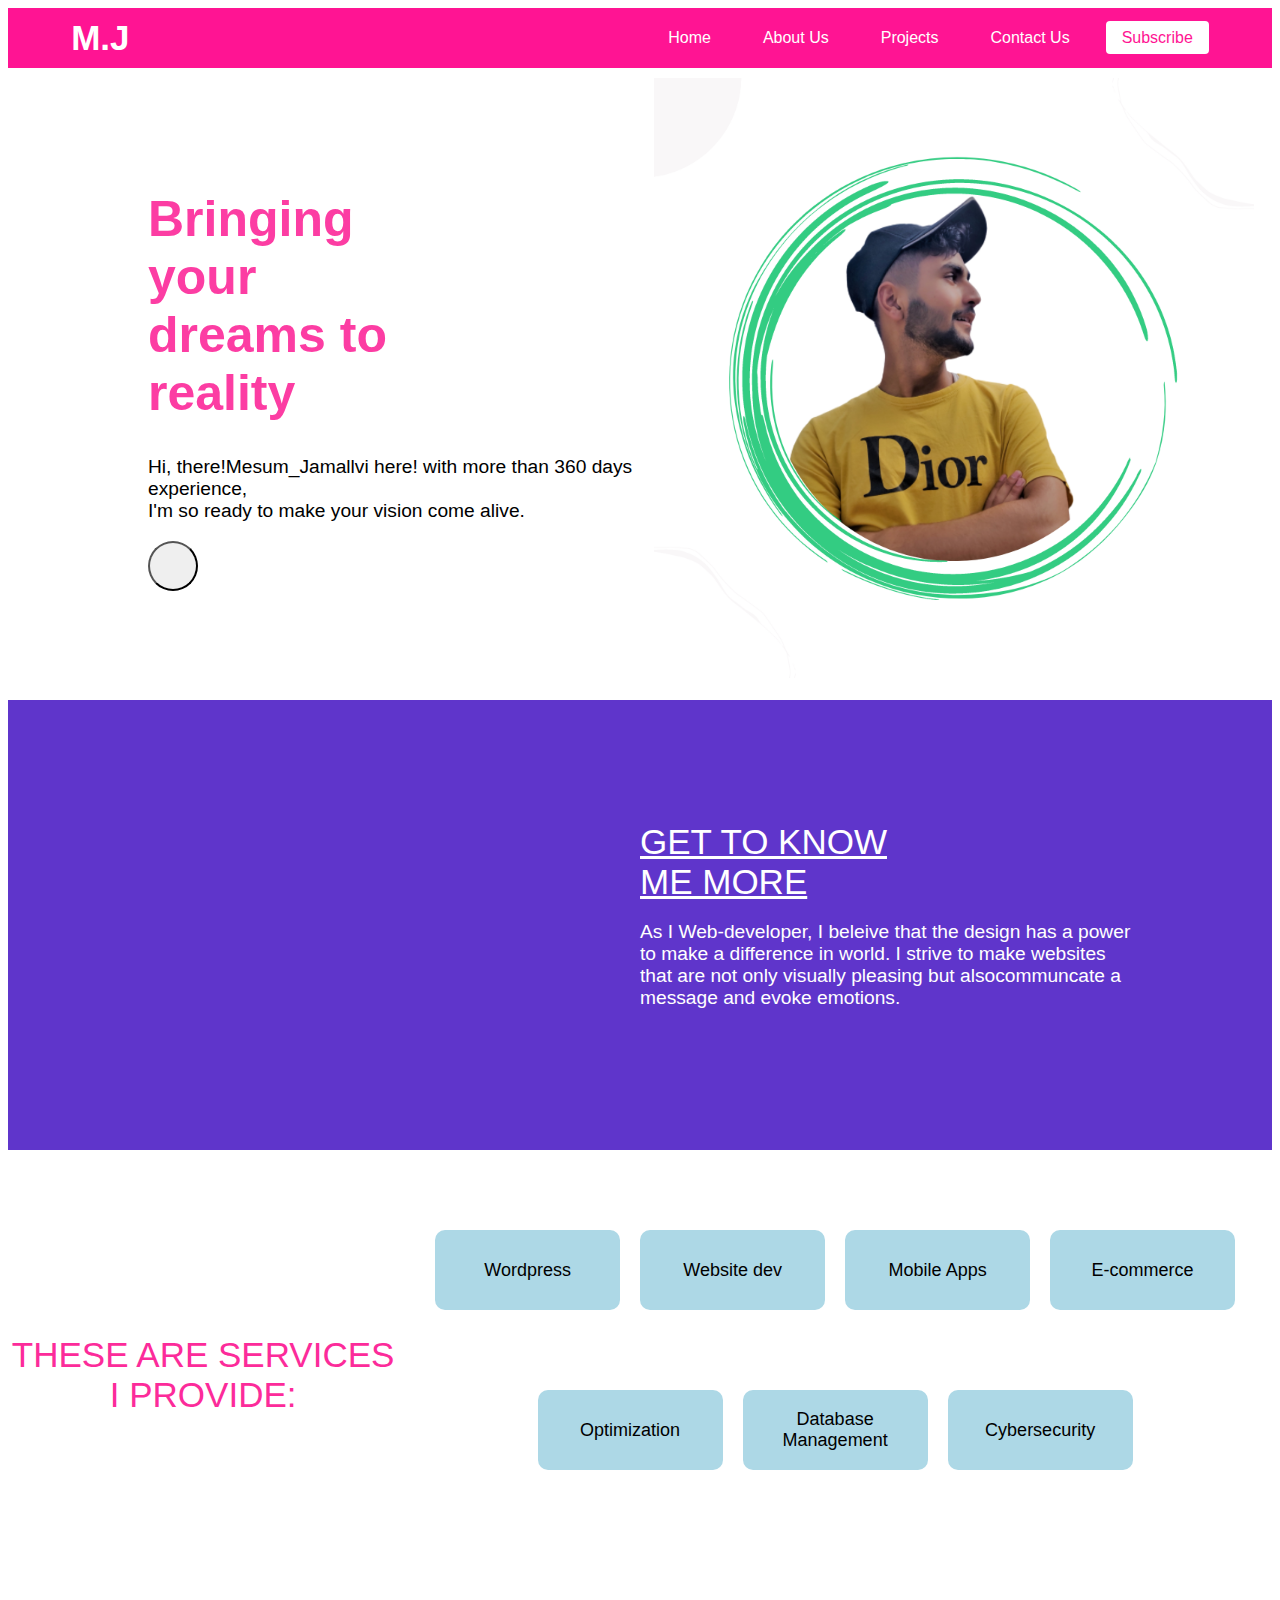
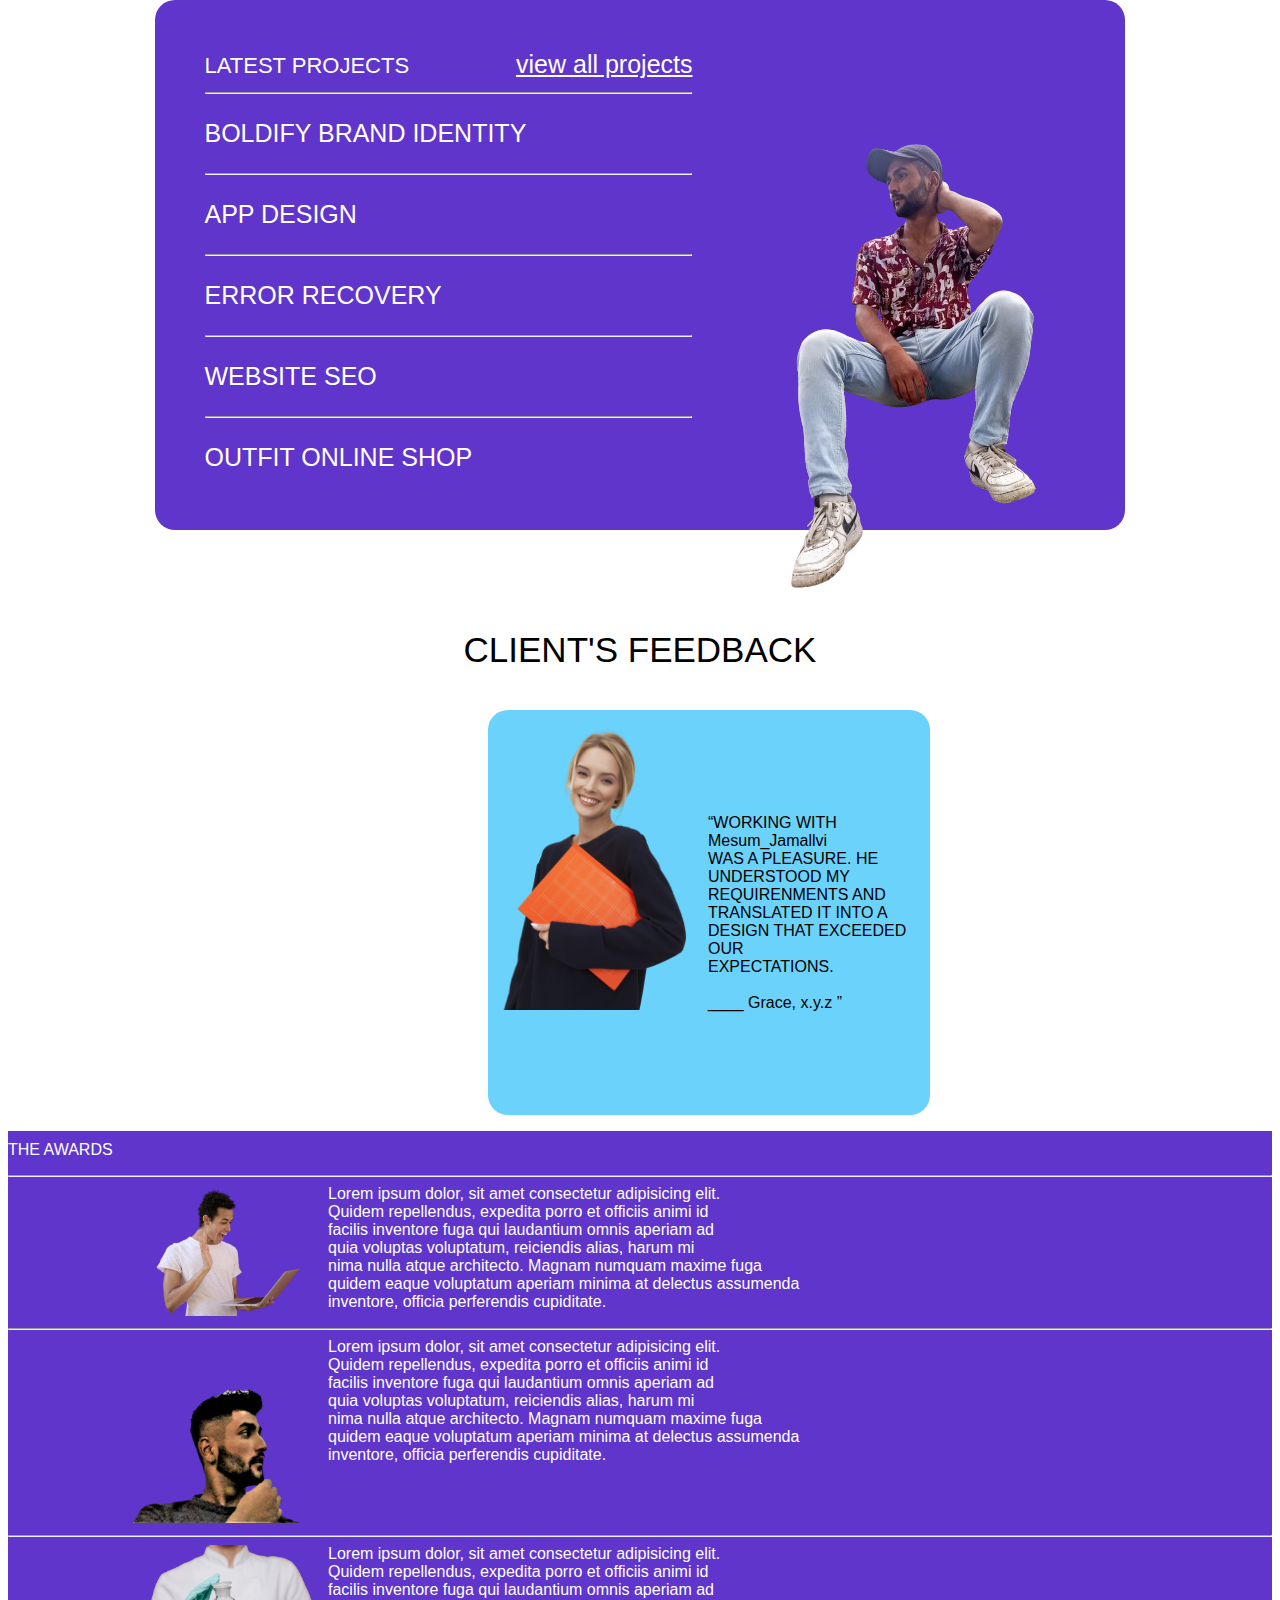
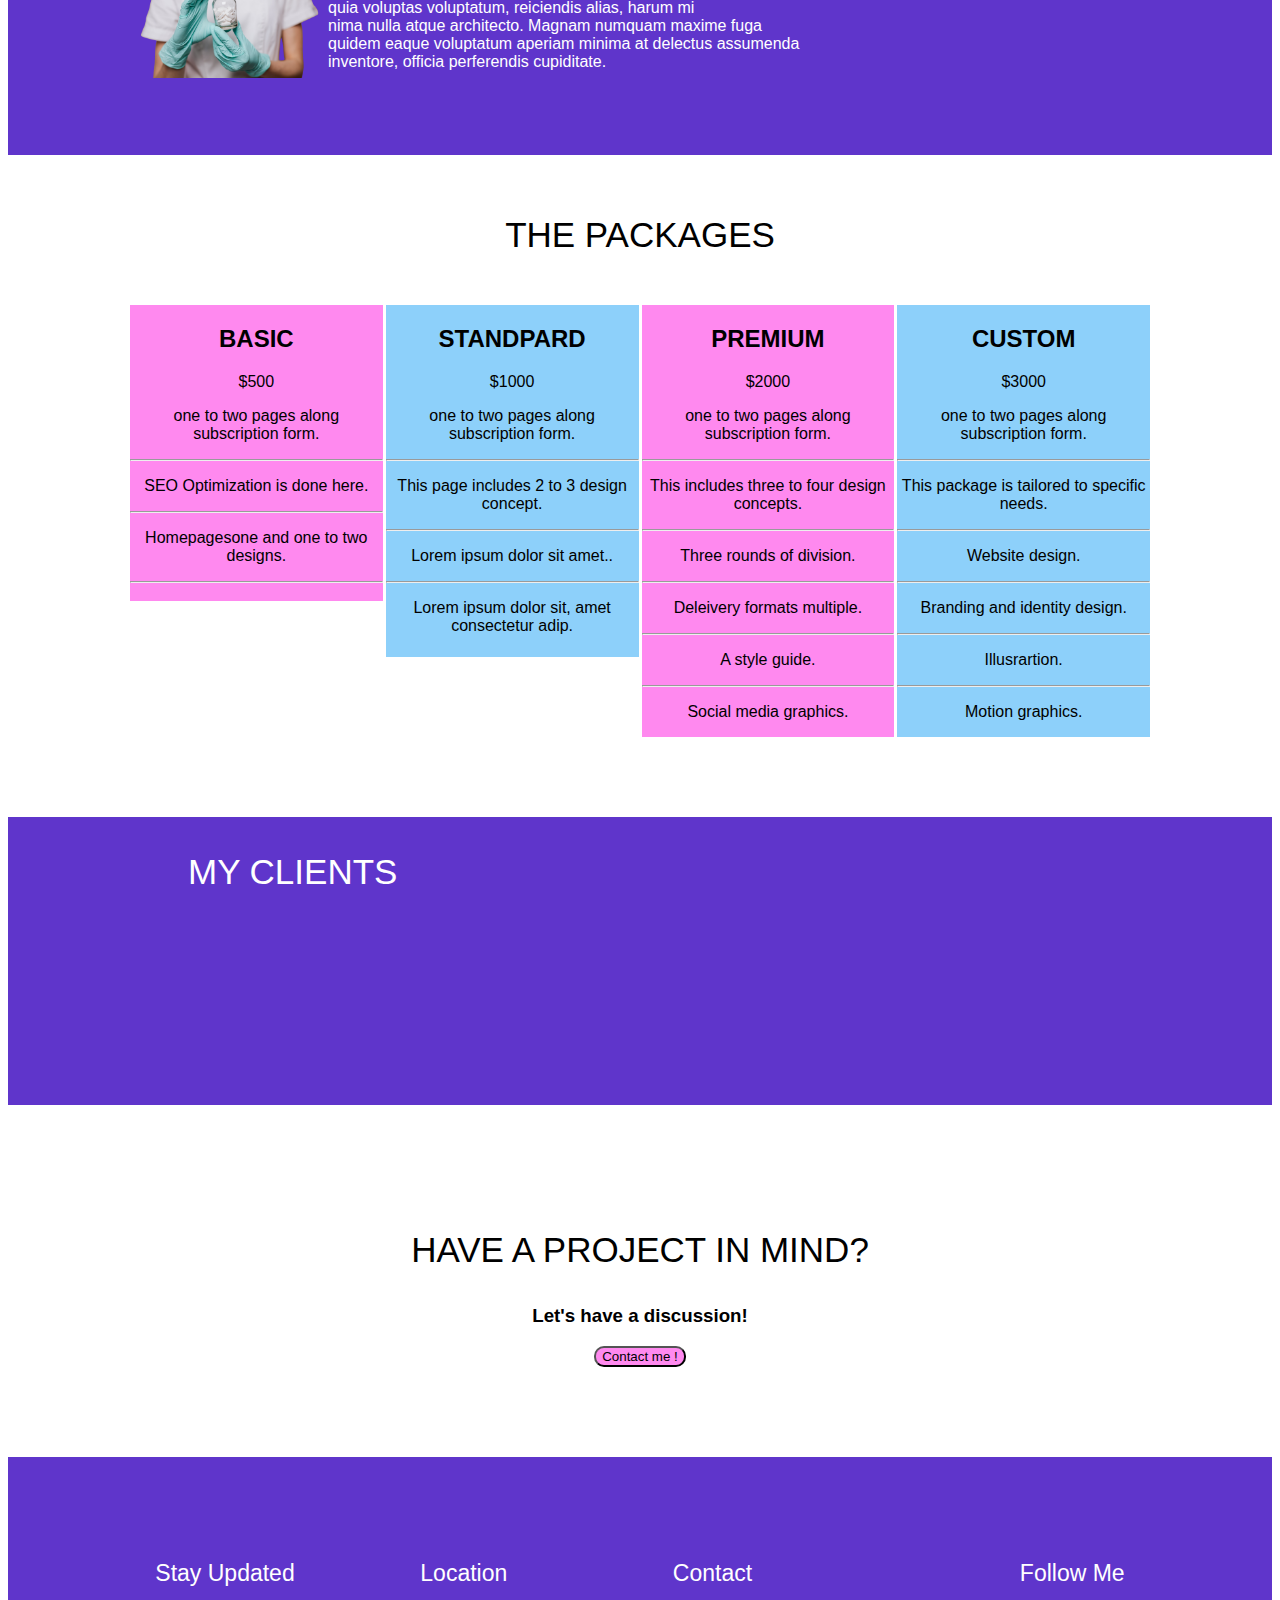
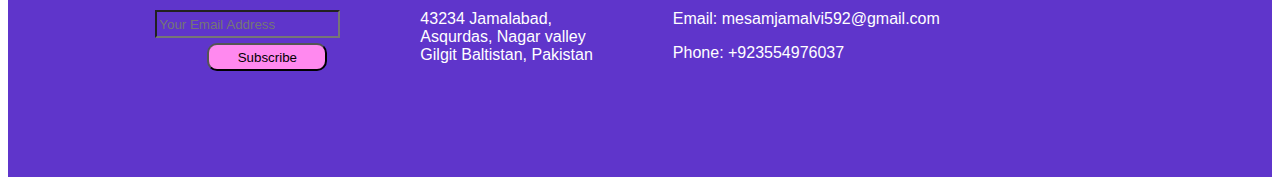
==== index.html @ 52a05502 "slight changes in portfolio-website" ====
<!DOCTYPE html>
<html lang="en">
  <head>
    <meta charset="UTF-8" />
    <meta name="viewport" content="width=device-width, initial-scale=1.0" />
    <title>pinky</title>
    <link
      rel="stylesheet"
      href="https://cdnjs.cloudflare.com/ajax/libs/font-awesome/6.6.0/css/all.min.css"
      integrity="sha512-Kc323vGBEqzTmouAECnVceyQqyqdsSiqLQISBL29aUW4U/M7pSPA/gEUZQqv1cwx4OnYxTxve5UMg5GT6L4JJg=="
      crossorigin="anonymous"
      referrerpolicy="no-referrer"
    />
    <link rel="stylesheet" href="./style/style.css" />
  </head>
  <body>
    <header>
      <div class="container">
          <div class="logo"> <span style="font-size: 35px;">M.J</span></div>
          <nav>
              <ul>
                  <li><a href="#">Home</a></li>
                  <li><a href="#">About Us</a></li>
                  <li><a href="#">Projects</a></li>
                  <li><a href="#">Contact Us</a></li>
                  <li><a href="#" class="subscribe-button">Subscribe</a></li>
              </ul>
          </nav>
      </div>
  </header>
    <section id="forehead">
      <div class="forsec" style="display: flex">
        <div class="dadi1">
          <h1>
            Bringing <br />
            your <br />
            dreams to <br />
            reality
          </h1>
          <p>
            Hi, there!Mesum_Jamallvi here! with more than 360 days experience,
            <br />
            I'm so ready to make your vision come alive.
          </p>
          <div class="bts">
            <button id="btn" style="border-radius: 100%; height: 50px; width: 50px">
              <i class="fa-solid fa-arrow-down"></i>
            </button>
          </div>
        </div>
        <div class="dadiv2">
          <img id="capcut"
            src="./assets/Orange Modern LinkedIn Profile Picture.png"
            alt="dasdf"/>
        </div>
        <div class="dadi3">
          <nav>
            <ul>
              <a href="#"><i class="fa-brands fa-facebook"><br></i></a>
              <a href="#"><i class="fa-brands fa-square-instagram"></i></a>
              <a href="#"><i class="fa-brands fa-youtube"></i></a>
            </ul>
          </nav>
        </div>
      </div>
    </section>
    <br />
<style>
  .fa-brands{
    color:rgb(110, 20, 255);
    font-size: 24px;
  }
  .fa-bullseye{
    font-size: 80px;
    color: rgb(255, 255, 255);

  }
</style>
    <section id="sec2">
      <div class="aboutme" style="display: flex">
        <div class="dots">
          <i class="fa-solid fa-bullseye"></i>
          <i class="fa-solid fa-bullseye"></i>
          <br />
        </div>
        <div class="details">
          <heading style="font-size: 35px">
           <u> GET TO KNOW <br />
            ME MORE </u>
          </heading>
       
          <p>
            As I Web-developer, I beleive that the design has a power <br />
            to make a difference in world. I strive to make websites <br />
            that are not only visually pleasing but alsocommuncate a <br />
            message and evoke emotions.
          </p>
        </div>
      </div>
    </section>

    <section id="sec3" style="display: flex; height: 450px">
      <div class="serve">
        <heading style="font-size: 35px">
          THESE ARE SERVICES <br />
          I PROVIDE:
        </heading>
      </div>
      <div class="container7">
        <button class="box"><span>Wordpress</span></button>
        <button class="box"><span>Website dev</span></button>
        <button class="box"><span>Mobile Apps</span></button>
        <button class="box"><span>E-commerce</span></button>
        <button class="box"><span>Optimization</span></button>
        <button class="box"><span>Database Management</span></button>
        <button class="box"><span>Cybersecurity</span></button>
        
      </div>
    </section>
    <section id="pros">
      <div class="promax">
        <div class="latestpro">
          <div class="projectpro">
            <heading style="font-size: 22px">LATEST PROJECTS</heading>
            <span style="padding-left: 100px"
              ><a href="" style="color: white">view all projects</a></span
            >
          </div>
          <hr />
          <div class="bold"><p>BOLDIFY BRAND IDENTITY</p></div>
          <hr />
          <div class="bold"><p>APP DESIGN</p></div>
          <hr />
          <div class="bold"><p>ERROR RECOVERY</p></div>
          <hr />
          <div class="bold"><p>WEBSITE SEO</p></div>
          <hr />
          <div class="bold"><p>OUTFIT ONLINE SHOP</p></div>
        </div>
        <div class="makeup">
          <img src="./assets/mine.png" alt="Mesum_Jamallvi's pic" srcset="" />
        </div>
      </div>
    </section>
    
    <section id="cfeedback">
      <p style="font-size: 35px;text-align: center; ">CLIENT'S FEEDBACK</p>
      <div class="grace">
       
        <div class="girl">
          <img src="./assets/smiled.png" style="height: 300px" alt="client's Picture" />
        </div>
        <div class="opnion">
          <p>
            <q
              >WORKING WITH Mesum_Jamallvi <br />
              WAS A PLEASURE. HE <br />
              UNDERSTOOD MY REQUIRENMENTS AND <br />
              TRANSLATED IT INTO A <br />
              DESIGN THAT EXCEEDED OUR <br />
              EXPECTATIONS.
              <br />
              <br />
              ____ Grace, x.y.z
            </q>
          </p>
        </div>
      </div>
    </section>
    <section id="awards">
      <p style="padding-top: 10px;">THE AWARDS</p>
      <hr />
      <div class="mae" style="align-content: center;">
        <div class="inno" style="display: flex; padding-left: 120px;">
          <div class="imgdiv"><img src="./assets/no.png" width="200px" alt="" /></div>
          <div class="design">
            Lorem ipsum dolor, sit amet consectetur adipisicing elit. <br />
            Quidem repellendus, expedita porro et officiis animi id <br />
            facilis inventore fuga qui laudantium omnis aperiam ad <br />
            quia voluptas voluptatum, reiciendis alias, harum mi <br />
            nima nulla atque architecto. Magnam numquam maxime fuga <br />
            quidem eaque voluptatum aperiam minima at delectus assumenda <br />
            inventore, officia perferendis cupiditate.
          </div>
        </div>
        <hr />
        <div class="inno" style="display: flex;padding-left: 120px;">
          <div class="imgdiv"><img src="./assets/img.png" width="200px" alt="" /></div>
          <div class="design">
            Lorem ipsum dolor, sit amet consectetur adipisicing elit. <br />
            Quidem repellendus, expedita porro et officiis animi id <br />
            facilis inventore fuga qui laudantium omnis aperiam ad <br />
            quia voluptas voluptatum, reiciendis alias, harum mi <br />
            nima nulla atque architecto. Magnam numquam maxime fuga <br />
            quidem eaque voluptatum aperiam minima at delectus assumenda <br />
            inventore, officia perferendis cupiditate.
          </div>
        </div>
        <hr />
        <div class="inno" style="display: flex;padding-left: 120px;">
          <div class="imgdiv"><img src="./assets/pexels-karolina-grabowska-4046948-removebg-preview.png" width="200px" alt="" /></div>
          <div class="design">
            Lorem ipsum dolor, sit amet consectetur adipisicing elit. <br />
            Quidem repellendus, expedita porro et officiis animi id <br />
            facilis inventore fuga qui laudantium omnis aperiam ad <br />
            quia voluptas voluptatum, reiciendis alias, harum mi <br />
            nima nulla atque architecto. Magnam numquam maxime fuga <br />
            quidem eaque voluptatum aperiam minima at delectus assumenda <br />
            inventore, officia perferendis cupiditate.
          </div>
        </div>
      
      </div>
    </section>
    <section id="packages" style="margin-top: 60px">
      <p style="font-size: 35px; text-align: center">THE PACKAGES</p>

      <div class="packets">
        <div
          class="basic"
          style="
            height: 18.5pc;
            width: 20%;
            background-color: rgb(255, 137, 239);
          "
        >
          <h2 class="head">BASIC</h2>
          <p>$500</p>
          <p>one to two pages along subscription form.</p>
          <hr />
          <p>SEO Optimization is done here.</p>
          <hr />
          <p>Homepagesone and one to two designs.</p>
          <hr />
        </div>
        <div
          class="standard"
          style="height: 22pc; width: 20%; background-color: rgb(141, 208, 250)"
        >
          <h2>STANDPARD</h2>
          <p>$1000</p>
          <p>one to two pages along subscription form.</p>
          <hr />
          <p>This page includes 2 to 3 design concept.</p>
          <hr />
          <p>Lorem ipsum dolor sit amet..</p>
          <hr />
          <p>Lorem ipsum dolor sit, amet consectetur adip.</p>
        </div>
        <div
          class="premium"
          style="height: 27pc; width: 20%; background-color: rgb(255, 137, 239)"
        >
          <h2>PREMIUM</h2>
          <p>$2000</p>
          <p>one to two pages along subscription form.</p>
          <hr />
          <p>This includes three to four design concepts.</p>
          <hr />
          <p>Three rounds of division.</p>
          <hr />
          <p>Deleivery formats multiple.</p>
          <hr />
          <p>A style guide.</p>
          <hr />
          <p>Social media graphics.</p>
        </div>
        <div
          class="custom"
          style="height: 27pc; width: 20%; background-color: rgb(141, 208, 250)"
        >
          <h2>CUSTOM</h2>
          <p>$3000</p>
          <p>one to two pages along subscription form.</p>
          <hr />
          <p>This package is tailored to specific needs.</p>
          <hr />
          <p>Website design.</p>
          <hr />
          <p>Branding and identity design.</p>
          <hr />
          <p>Illusrartion.</p>
          <hr />
          <p>Motion graphics.</p>
        </div>
      </div>
    </section>

    <section id="myclients" style="margin-top: 5pc;">
      <div class="clients" style="display: flex;">
        <div class="text"><p>MY CLIENTS</p></div>
        <div class="logos">
          <i class="fa-brands fa-slack"></i>
          <i class="fa-brands fa-wordpress"></i>
          <i class="fa-brands fa-google"></i>
          <i class="fa-brands fa-tiktok"></i>
        
        </div>
      </div>
    </section>
    <style>
      .logos{
        color: white  ;
      }
    </style>
    <section id="mind">
      <p style="font-size: 35px;">HAVE A PROJECT IN MIND?</p>
      <h3 style="font-size: x-larger;">Let's have a discussion!</h3> 
      <button style="background-color:rgb(255, 137, 239); border-radius: 10px;">Contact me !</button>
    </section>

    <footer>
      <div class="footer-container">
          <div class="footer-section">
              <p class="heads">Stay Updated</p>
                  <input class="email" style="height: 22px;" placeholder="Your Email Address" required> <br>
                  <button id="fbtn" type="submit" style="">Subscribe</button>
              </form>
          </div>
          <div class="footer-section">
              <p class="heads">Location</p>
              <p>43234 Jamalabad, <br>
                Asqurdas, Nagar valley <br>
                 Gilgit Baltistan, Pakistan</p>
          </div>
          <div class="footer-section">
              <p class="heads">Contact</p>
              <p>Email: mesamjamalvi592@gmail.com</p>
              <p>Phone: +923554976037</p>
            
          </div>
          <div class="footer-section">
              <p class="heads">Follow Me</p>
              <div class="social-icons">
              
              
              </div>
          </div>
      </div>
  </footer>
  </body>
</html>
---- style/style.css ----
body{
  font-family: "Gill Sans", "Gill Sans MT","Trebuchet MS", sans-serif;
}

header {
  width: 100%;
  background-color:deeppink;
  padding: 10px 0; 
  display: flex;
  justify-content: space-between;
  align-items: center; 
}


.container {
  width: 90%;
  height: 40px;
  max-width: 1200px;
  margin: 0 auto;
  display: flex;
  justify-content: space-between;
  align-items: center;
}
.logo {
  font-size: 26px;
  font-weight: bold;
  color: #ffffff;
}
#btn:hover{
  transition: 0.5s;
  color: white;
  background-color: deeppink;
}

nav ul {
  list-style: none;
  display: flex;
  padding: 0;
  margin: 0;  
}
nav ul li {
  margin-left: 20px;
}

nav ul li a {
  text-decoration: none;
  color: #ffffff;
  padding: 8px 16px;
  border-radius: 4px;
  transition: background-color 0.3s ease, color 0.3s ease;
}

nav ul li a:hover {
  background-color: #f0f0f0;
  color:deeppink;
  transition: 0.9s;
  letter-spacing: 0.1cap;
}


.subscribe-button {
  background-color: #ffffff;
  color: deeppink;
  border: none;
  padding: 8px 16px;
  border-radius: 4px;
  transition: background-color 0.3s ease;
}

.subscribe-button:hover {
  background-color:deeppink;
  color: white  ;
}
.bts{
  color:rgb(95, 53, 203);
}
.dadi1 {
  width: 40%;
  align-content: center;
  font-size: larger;
  padding-left: 140px;
}
.dadiv2 {
  margin-top: 10px;
  width: 40%;
  text-align: center;
  border-radius: 100%;
}
h1{
  font-size: 50px;
  color: rgb(252, 61, 163);
}
#capcut{
   height:600px;
   width: auto;
   border-radius: 100%"
}
.dadi3 ul{
  margin-top: 450px;
  flex-direction: column;
}
.dots{
  width: 50%;
  text-align: center;
}
#sec2{
   height: 450px;
  background-color:rgb(95, 53, 203);
  align-content: center;
 
}
.details {
  width: 50%;
  color: white;
  font-size: larger;
}
.serve {
  text-align: center;
  align-content: center;
  font-size: larger;
  width: 50%;
  color: rgb(252, 43, 154);
}
.services ul li {
  height: 50px;
  font-size: large;
  font-weight: 500;
  border: 2px solid rgb(252, 43, 154);
}
.container7 {
  display: flex;
  flex-wrap: wrap;
  gap: 20px;
  padding-top: 80px;
  height: 300px;
  justify-content: center;
}

.box {
  width: 185px;
  height: 80px;
  cursor: pointer;
  border-style: none; 
  background-color: lightblue;
  display: flex;
  justify-content: center;
  align-items: center;
  color: rgb(0, 0, 0);
  border-radius: 10px;
  font-size: 18px;
}

.box:hover {
  background-color: rgb(95, 53, 203);
  transform: scale(1.05);
  width: 180px;
  transition: 0.5s;
  color: white;
  letter-spacing: 0.25rem;
}

#pros{
  display: flex;
  justify-content: center;
  
}
.latestpro{
  width:85%;
  height: 34pc;
  padding-left: 50px;
}
#cfeedback{
margin-top: 100px;


}
.grace{
display: flex; 
margin-top: 40px;
height: 45vh;
margin-left: 480px;
border-radius: 20px;
background-color: rgb(106, 210, 251);
width: 35%;
}
.opnion{
  align-self: center;
  padding-left: 20px
}

.promax{
  padding-top: 50px; 
  height: 30pc;
  display: flex;
  border-radius: 20px;
  background-color: rgb(95, 53, 203);
  font-size: 25px;
  color: white;
}
#awards{
  height: 39pc;

  color: white;
  background-color:rgb(95, 53, 203);
}
.text{
font-size: 35px;
padding-left: 180px;
}
.packets{
  display: flex;
  text-align: center;
  justify-content: center;
  margin-top: 50px;
  gap: 3px;
 } 
 #myclients{
  height: 18pc;
  color: white;
  background-color:rgb(95, 53, 203);
 }
 .logos{
justify-content: space-around;
  align-content: center ;
  padding-left: 150px;
 }
 #mind{
  height: 22pc;
  
  text-align: center;
  align-content: center;
 }
 .footer-container{
  background-color:rgb(95, 53, 203);
  color: white;
  display: flex;
  justify-content: center;
  padding-top: 80px;
  column-gap: 80px;
   text-align: top;
   height: 15pc;
}

.heads{
  font-size:23px;
}
.email{
 color: white;
 background: transparent;
}
#fbtn{
  margin-left: 52px;
   width: 120px;
    background-color:rgb(255, 137, 239);
    border-radius: 10px;
    height: 28px;
    margin-top:5px;
}

@media screen and (max-width:600px)
{
 header{
  width: 265%;
 }
 h1{
  display: flex;
  font-size: 50px;
}
#capcut{
height: 500px;
width: auto;
margin-left: 150px;
}
#sec2{
   height: 450px;
   width: 265%;
   
  }
  .aboutme{
    width: 100%;
  }
 .details{
  width: 260%;
 }
 #sec3{
  width: 265%;
 }
 #pros{
 width: 265%;
 justify-content: center;
}

}
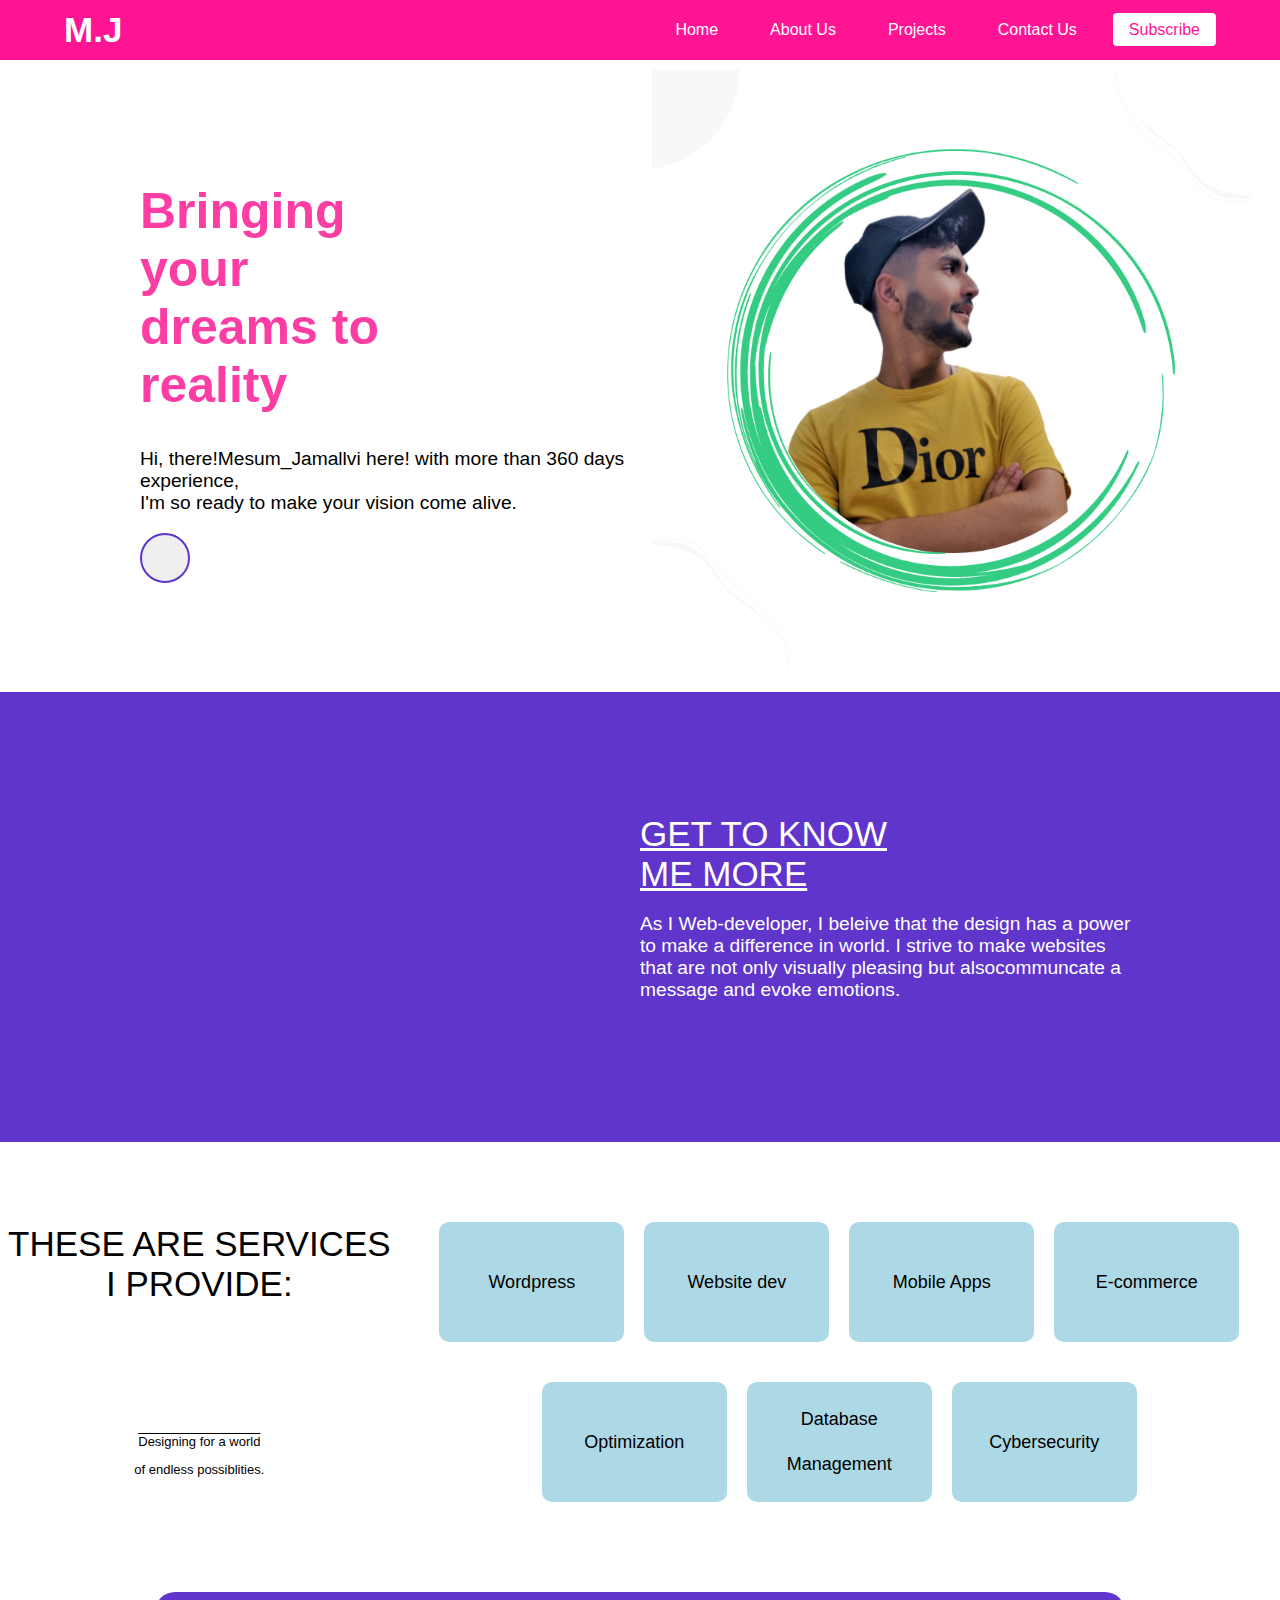
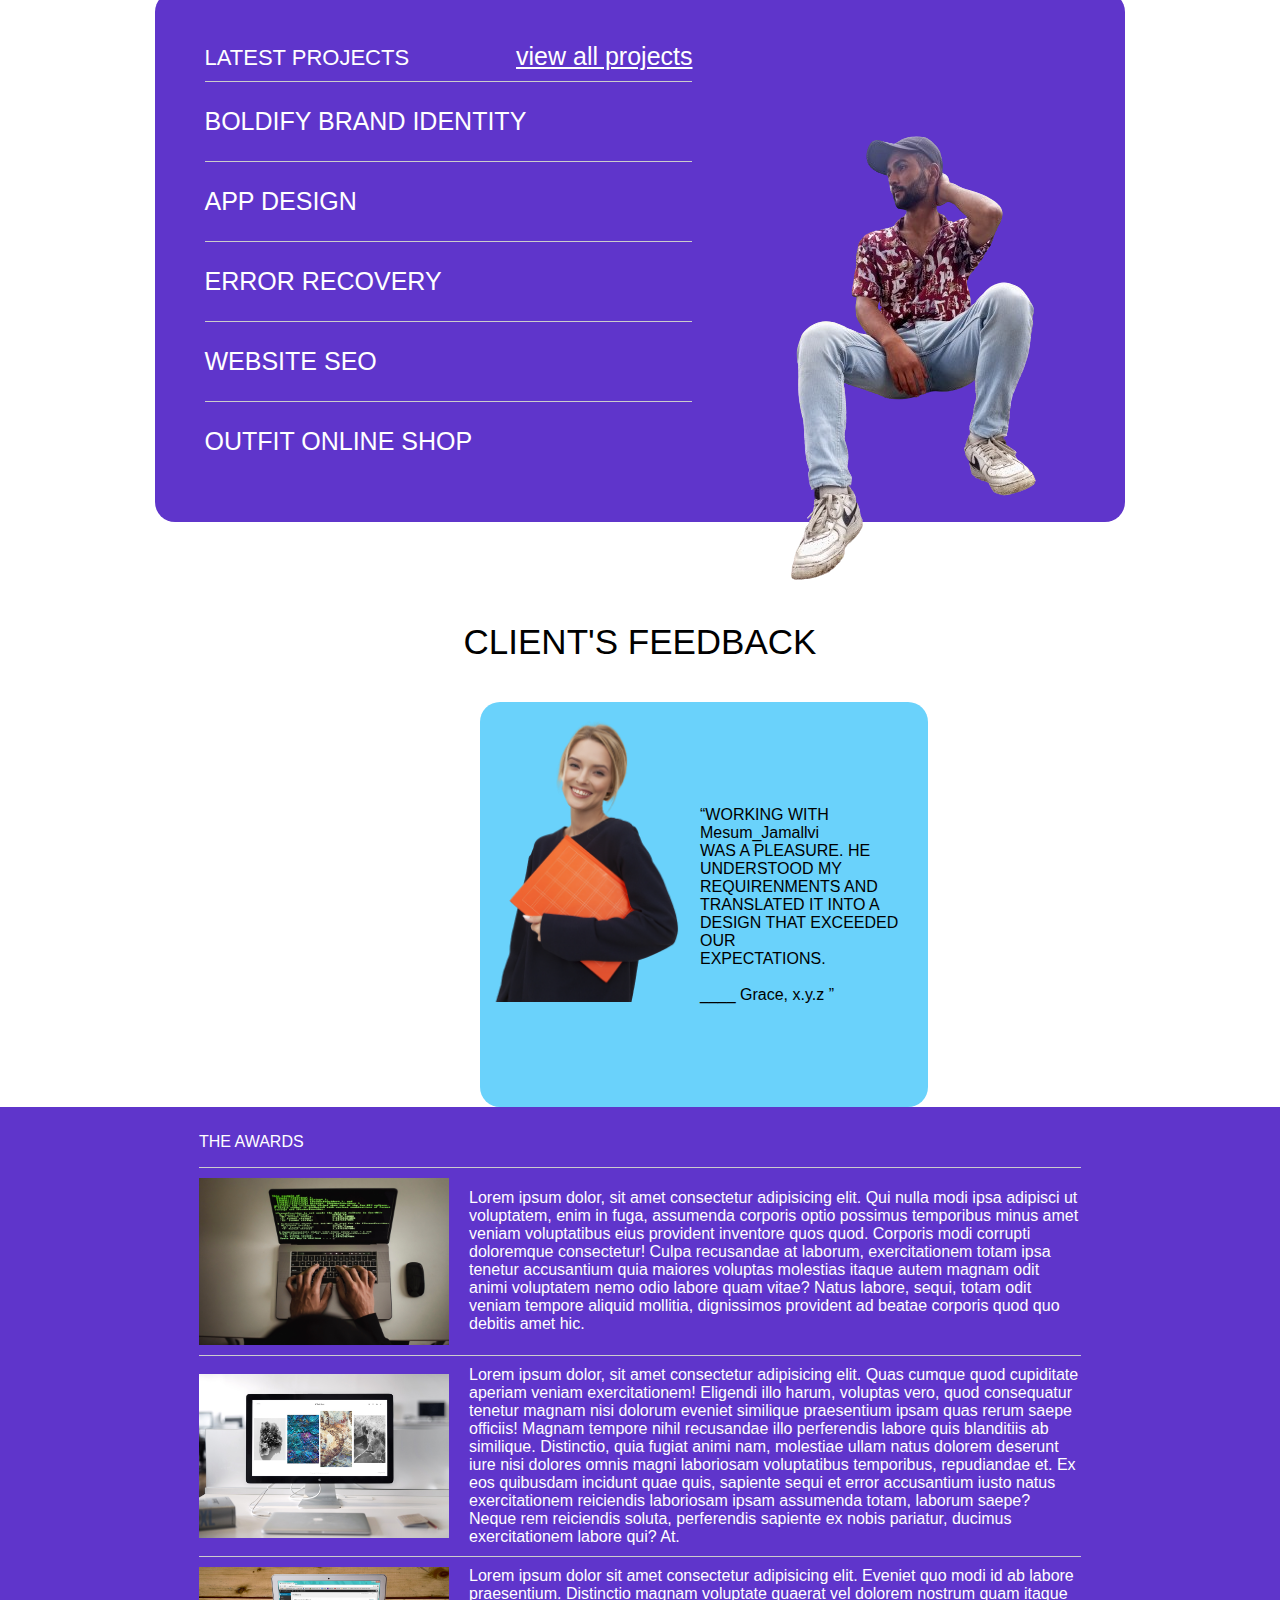
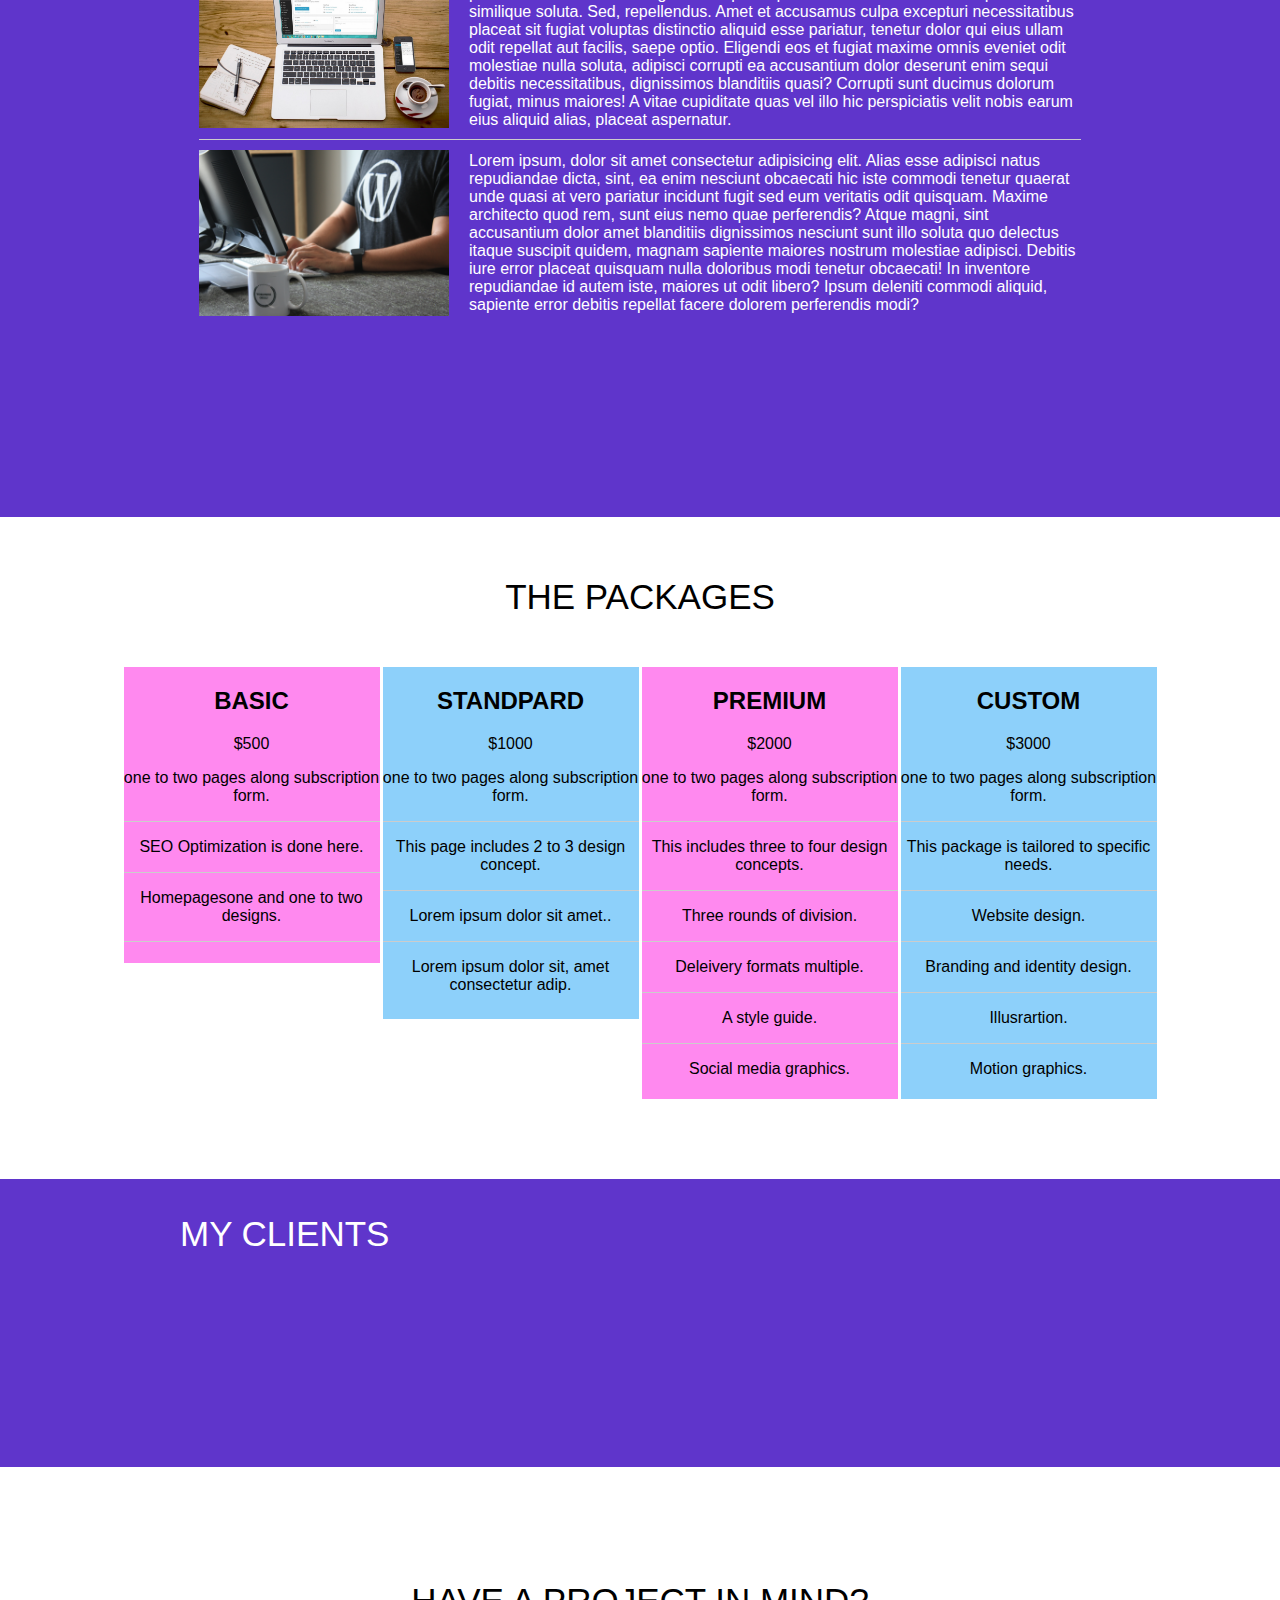
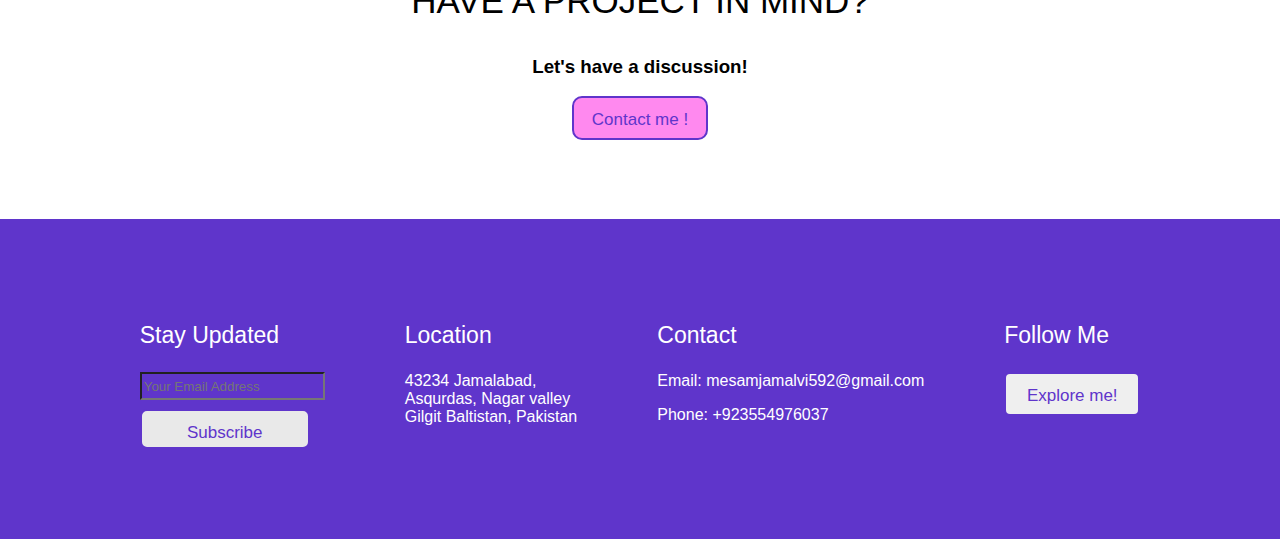
==== commit 54a1d2b0: "sectin is re-designed" ====
--- a/index.html
+++ b/index.html
@@ -72,7 +72,7 @@
   }
   .fa-bullseye{
     font-size: 80px;
-    color: rgb(255, 255, 255);
+    color:lightblue;
 
   }
 </style>
@@ -105,6 +105,9 @@
           THESE ARE SERVICES <br />
           I PROVIDE:
         </heading>
+
+        <p class="design1">Designing for a world </p>
+        <p class="design2"> of endless possiblities.</p>
       </div>
       <div class="container7">
         <button class="box"><span>Wordpress</span></button>
@@ -167,51 +170,33 @@
         </div>
       </div>
     </section>
-    <section id="awards">
-      <p style="padding-top: 10px;">THE AWARDS</p>
-      <hr />
-      <div class="mae" style="align-content: center;">
-        <div class="inno" style="display: flex; padding-left: 120px;">
-          <div class="imgdiv"><img src="./assets/no.png" width="200px" alt="" /></div>
-          <div class="design">
-            Lorem ipsum dolor, sit amet consectetur adipisicing elit. <br />
-            Quidem repellendus, expedita porro et officiis animi id <br />
-            facilis inventore fuga qui laudantium omnis aperiam ad <br />
-            quia voluptas voluptatum, reiciendis alias, harum mi <br />
-            nima nulla atque architecto. Magnam numquam maxime fuga <br />
-            quidem eaque voluptatum aperiam minima at delectus assumenda <br />
-            inventore, officia perferendis cupiditate.
-          </div>
-        </div>
-        <hr />
-        <div class="inno" style="display: flex;padding-left: 120px;">
-          <div class="imgdiv"><img src="./assets/img.png" width="200px" alt="" /></div>
-          <div class="design">
-            Lorem ipsum dolor, sit amet consectetur adipisicing elit. <br />
-            Quidem repellendus, expedita porro et officiis animi id <br />
-            facilis inventore fuga qui laudantium omnis aperiam ad <br />
-            quia voluptas voluptatum, reiciendis alias, harum mi <br />
-            nima nulla atque architecto. Magnam numquam maxime fuga <br />
-            quidem eaque voluptatum aperiam minima at delectus assumenda <br />
-            inventore, officia perferendis cupiditate.
-          </div>
-        </div>
-        <hr />
-        <div class="inno" style="display: flex;padding-left: 120px;">
-          <div class="imgdiv"><img src="./assets/pexels-karolina-grabowska-4046948-removebg-preview.png" width="200px" alt="" /></div>
-          <div class="design">
-            Lorem ipsum dolor, sit amet consectetur adipisicing elit. <br />
-            Quidem repellendus, expedita porro et officiis animi id <br />
-            facilis inventore fuga qui laudantium omnis aperiam ad <br />
-            quia voluptas voluptatum, reiciendis alias, harum mi <br />
-            nima nulla atque architecto. Magnam numquam maxime fuga <br />
-            quidem eaque voluptatum aperiam minima at delectus assumenda <br />
-            inventore, officia perferendis cupiditate.
-          </div>
-        </div>
+    
       
-      </div>
-    </section>
+    <section class="image-section">
+      <div class="pdiv" >
+        <p>THE AWARDS </p>
+        <hr>
+      <div class="image-container" style="display: flex;">
+          <img src="./assets/lap.jpg" alt="Image 1" >
+          <p>Lorem ipsum dolor, sit amet consectetur adipisicing elit. Qui nulla modi ipsa adipisci ut voluptatem, enim in fuga, assumenda corporis optio possimus temporibus minus amet veniam voluptatibus eius provident inventore quos quod. Corporis modi corrupti doloremque consectetur! Culpa recusandae at laborum, exercitationem totam ipsa tenetur accusantium quia maiores voluptas molestias itaque autem magnam odit animi voluptatem nemo odio labore quam vitae? Natus labore, sequi, totam odit veniam tempore aliquid mollitia, dignissimos provident ad beatae corporis quod quo debitis amet hic.</p>
+      </div>
+      <hr>
+      <div class="image-container" style="display: flex;">
+          <img src="./assets/pc.jpg" alt="Description of Image 2">
+          <p>Lorem ipsum dolor, sit amet consectetur adipisicing elit. Quas cumque quod cupiditate aperiam veniam exercitationem! Eligendi illo harum, voluptas vero, quod consequatur tenetur magnam nisi dolorum eveniet similique praesentium ipsam quas rerum saepe officiis! Magnam tempore nihil recusandae illo perferendis labore quis blanditiis ab similique. Distinctio, quia fugiat animi nam, molestiae ullam natus dolorem deserunt iure nisi dolores omnis magni laboriosam voluptatibus temporibus, repudiandae et. Ex eos quibusdam incidunt quae quis, sapiente sequi et error accusantium iusto natus exercitationem reiciendis laboriosam ipsam assumenda totam, laborum saepe? Neque rem reiciendis soluta, perferendis sapiente ex nobis pariatur, ducimus exercitationem labore qui? At.</p>
+      </div>
+      <hr>
+      <div class="image-container" style="display: flex;">
+          <img src="./assets/acc.jpg" alt="Description of Image 3">
+          <p>Lorem ipsum dolor sit amet consectetur adipisicing elit. Eveniet quo modi id ab labore praesentium. Distinctio magnam voluptate quaerat vel dolorem nostrum quam itaque similique soluta. Sed, repellendus. Amet et accusamus culpa excepturi necessitatibus placeat sit fugiat voluptas distinctio aliquid esse pariatur, tenetur dolor qui eius ullam odit repellat aut facilis, saepe optio. Eligendi eos et fugiat maxime omnis eveniet odit molestiae nulla soluta, adipisci corrupti ea accusantium dolor deserunt enim sequi debitis necessitatibus, dignissimos blanditiis quasi? Corrupti sunt ducimus dolorum fugiat, minus maiores! A vitae cupiditate quas vel illo hic perspiciatis velit nobis earum eius aliquid alias, placeat aspernatur.</p>
+      </div>
+      <hr>
+      <div class="image-container" style="display: flex;">
+          <img src="./assets/rename.jpg" alt="Description of Image 4">
+          <p>Lorem ipsum, dolor sit amet consectetur adipisicing elit. Alias esse adipisci natus repudiandae dicta, sint, ea enim nesciunt obcaecati hic iste commodi tenetur quaerat unde quasi at vero pariatur incidunt fugit sed eum veritatis odit quisquam. Maxime architecto quod rem, sunt eius nemo quae perferendis? Atque magni, sint accusantium dolor amet blanditiis dignissimos nesciunt sunt illo soluta quo delectus itaque suscipit quidem, magnam sapiente maiores nostrum molestiae adipisci. Debitis iure error placeat quisquam nulla doloribus modi tenetur obcaecati! In inventore repudiandae id autem iste, maiores ut odit libero? Ipsum deleniti commodi aliquid, sapiente error debitis repellat facere dolorem perferendis modi?</p>
+      </div>
+    </div>
+  </section>
     <section id="packages" style="margin-top: 60px">
       <p style="font-size: 35px; text-align: center">THE PACKAGES</p>
 
@@ -221,7 +206,7 @@
           style="
             height: 18.5pc;
             width: 20%;
-            background-color: rgb(255, 137, 239);
+            background-color: rgb(255, 137, 239);  
           "
         >
           <h2 class="head">BASIC</h2>
@@ -289,7 +274,7 @@
     <section id="myclients" style="margin-top: 5pc;">
       <div class="clients" style="display: flex;">
         <div class="text"><p>MY CLIENTS</p></div>
-        <div class="logos">
+        <div class="logos2">
           <i class="fa-brands fa-slack"></i>
           <i class="fa-brands fa-wordpress"></i>
           <i class="fa-brands fa-google"></i>
@@ -331,6 +316,7 @@
           </div>
           <div class="footer-section">
               <p class="heads">Follow Me</p>
+              <button>Explore me!</button>
               <div class="social-icons">
               
               
--- a/style/style.css
+++ b/style/style.css
@@ -116,10 +116,17 @@
 }
 .serve {
   text-align: center;
-  align-content: center;
   font-size: larger;
+  padding-top: 82px;
   width: 50%;
-  color: rgb(252, 43, 154);
+}
+.design1{
+  margin-top: 130px;
+  font-size: small;
+  text-decoration: overline;
+}
+.design2{
+  font-size: small;
 }
 .services ul li {
   height: 50px;
@@ -138,13 +145,13 @@
 
 .box {
   width: 185px;
-  height: 80px;
+  height: 120px;
   cursor: pointer;
+  justify-content: center;
+  align-items: center;
   border-style: none; 
   background-color: lightblue;
   display: flex;
-  justify-content: center;
-  align-items: center;
   color: rgb(0, 0, 0);
   border-radius: 10px;
   font-size: 18px;
@@ -197,12 +204,6 @@
   font-size: 25px;
   color: white;
 }
-#awards{
-  height: 39pc;
-
-  color: white;
-  background-color:rgb(95, 53, 203);
-}
 .text{
 font-size: 35px;
 padding-left: 180px;
@@ -219,10 +220,10 @@
   color: white;
   background-color:rgb(95, 53, 203);
  }
- .logos{
-justify-content: space-around;
-  align-content: center ;
-  padding-left: 150px;
+ .logos2{
+  align-self: center;
+ padding-left: 200px;  
+
  }
  #mind{
   height: 22pc;
@@ -249,12 +250,12 @@
  background: transparent;
 }
 #fbtn{
-  margin-left: 52px;
-   width: 120px;
-    background-color:rgb(255, 137, 239);
-    border-radius: 10px;
-    height: 28px;
-    margin-top:5px;
+ 
+  width: 170px;
+  background-color:rgb(233, 233, 233);
+  border-radius: 7px;
+  height: 40px;
+  margin-top:9px;
 }
 
 @media screen and (max-width:600px)
@@ -291,3 +292,100 @@
 }
 
 }
+body, html {
+  margin: 0;
+  padding: 0;
+  box-sizing: border-box;
+  height: 100%;
+}
+
+.image-section {
+  height: 110vh;
+  display: flex;
+  background-color:rgb(95, 53, 203) ;
+  color: rgb(255, 255, 255);
+  flex-direction: column;
+  justify-content: space-between;
+  padding: 10px;
+  overflow: hidden;
+}
+
+.image-container {
+  display: flex;
+  flex-direction: row;
+  align-items: center;
+  text-align: left;
+  margin-bottom: 10px;
+}
+
+.image-container img {
+  width: 40%;
+  max-width: 250px;
+  height: auto;
+  margin-right: 20px;
+}
+
+.image-container p {
+  margin: 0;
+  font-size: 16px;
+  flex-grow: 1;
+}
+
+hr {
+  width: 100%;
+  border: 0;
+  border-top: 1px solid #ccc;
+  margin: 10px 0;
+}
+.pdiv{
+  width: 70%;
+  align-self: center;
+}
+button {
+  --color: rgb(95, 53, 203);
+  font-family: inherit;
+  display: inline-block;
+  width: 8em;
+  height: 2.6em;
+  line-height: 2.5em; 
+  position: relative;
+  cursor: pointer;
+  overflow: hidden;
+  border: 2px solid var(--color);
+  transition: color 0.5s;
+  z-index: 1;
+  font-size: 17px;
+  border-radius: 6px;
+  font-weight: 500;
+  color: var(--color);
+}
+
+button:before {
+  content: "";
+  position: absolute;
+  z-index: -1;
+  background: var(--color);
+  height: 150px;
+  width: 200px;
+  border-radius: 50%;
+}
+
+button:hover {
+  color: #fff;
+}
+
+button:before {
+  top: 100%;
+  left: 100%;
+  transition: all 0.7s;
+}
+
+button:hover:before {
+  top: -30px;
+  left: -30px;
+}
+
+button:active:before {
+  background: #3a0ca3;
+
+}
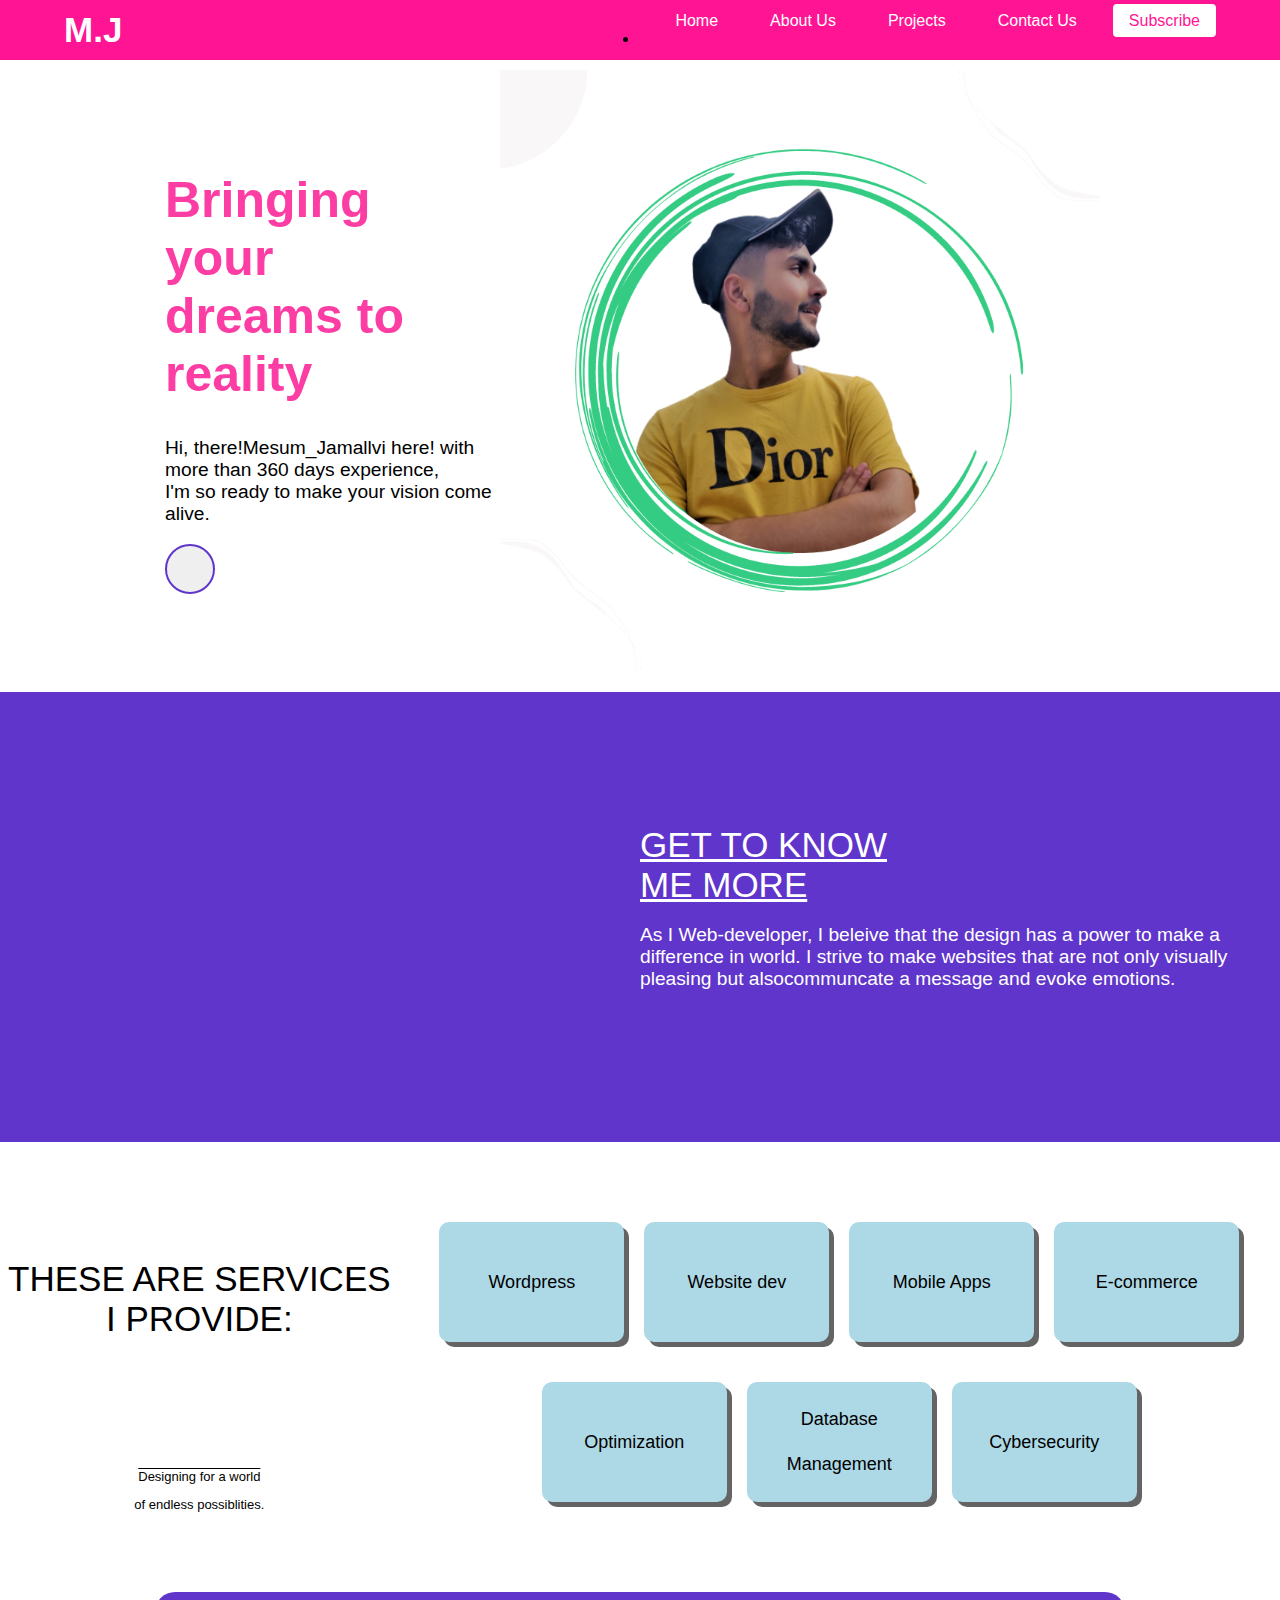
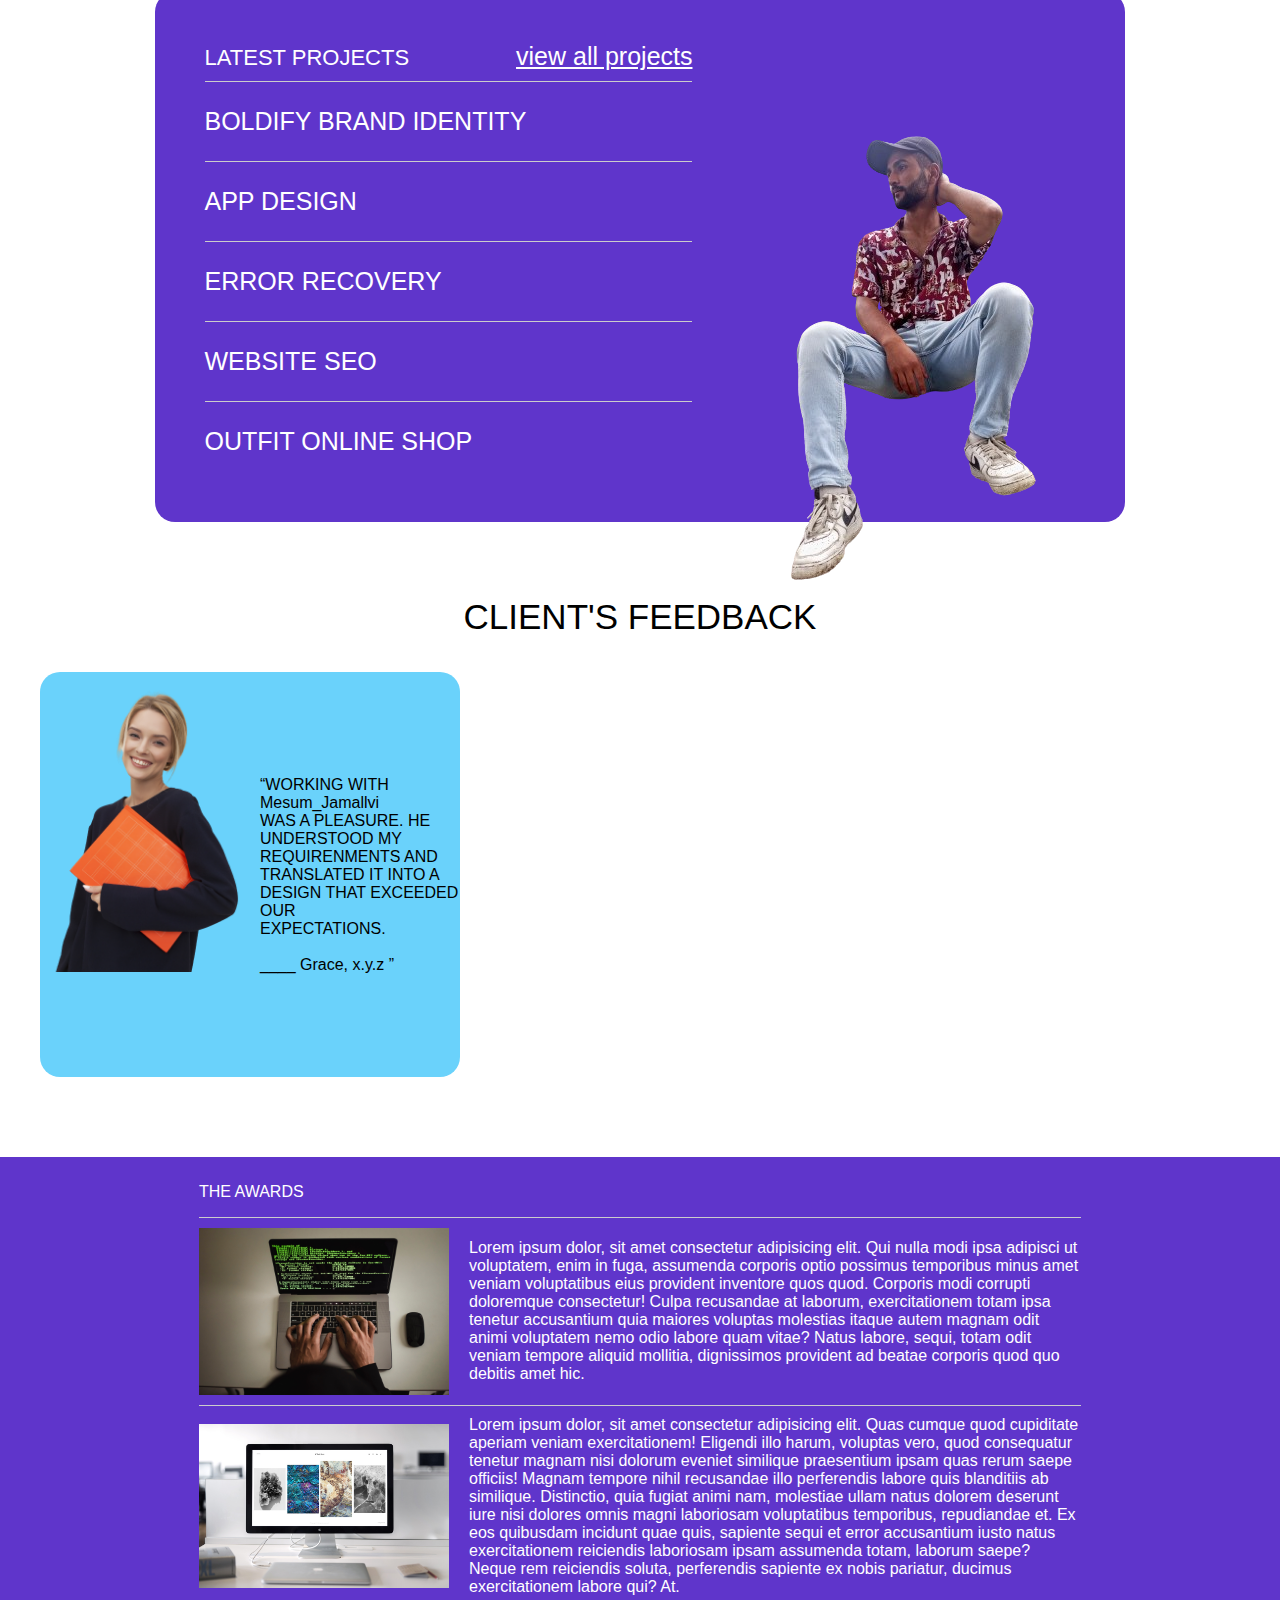
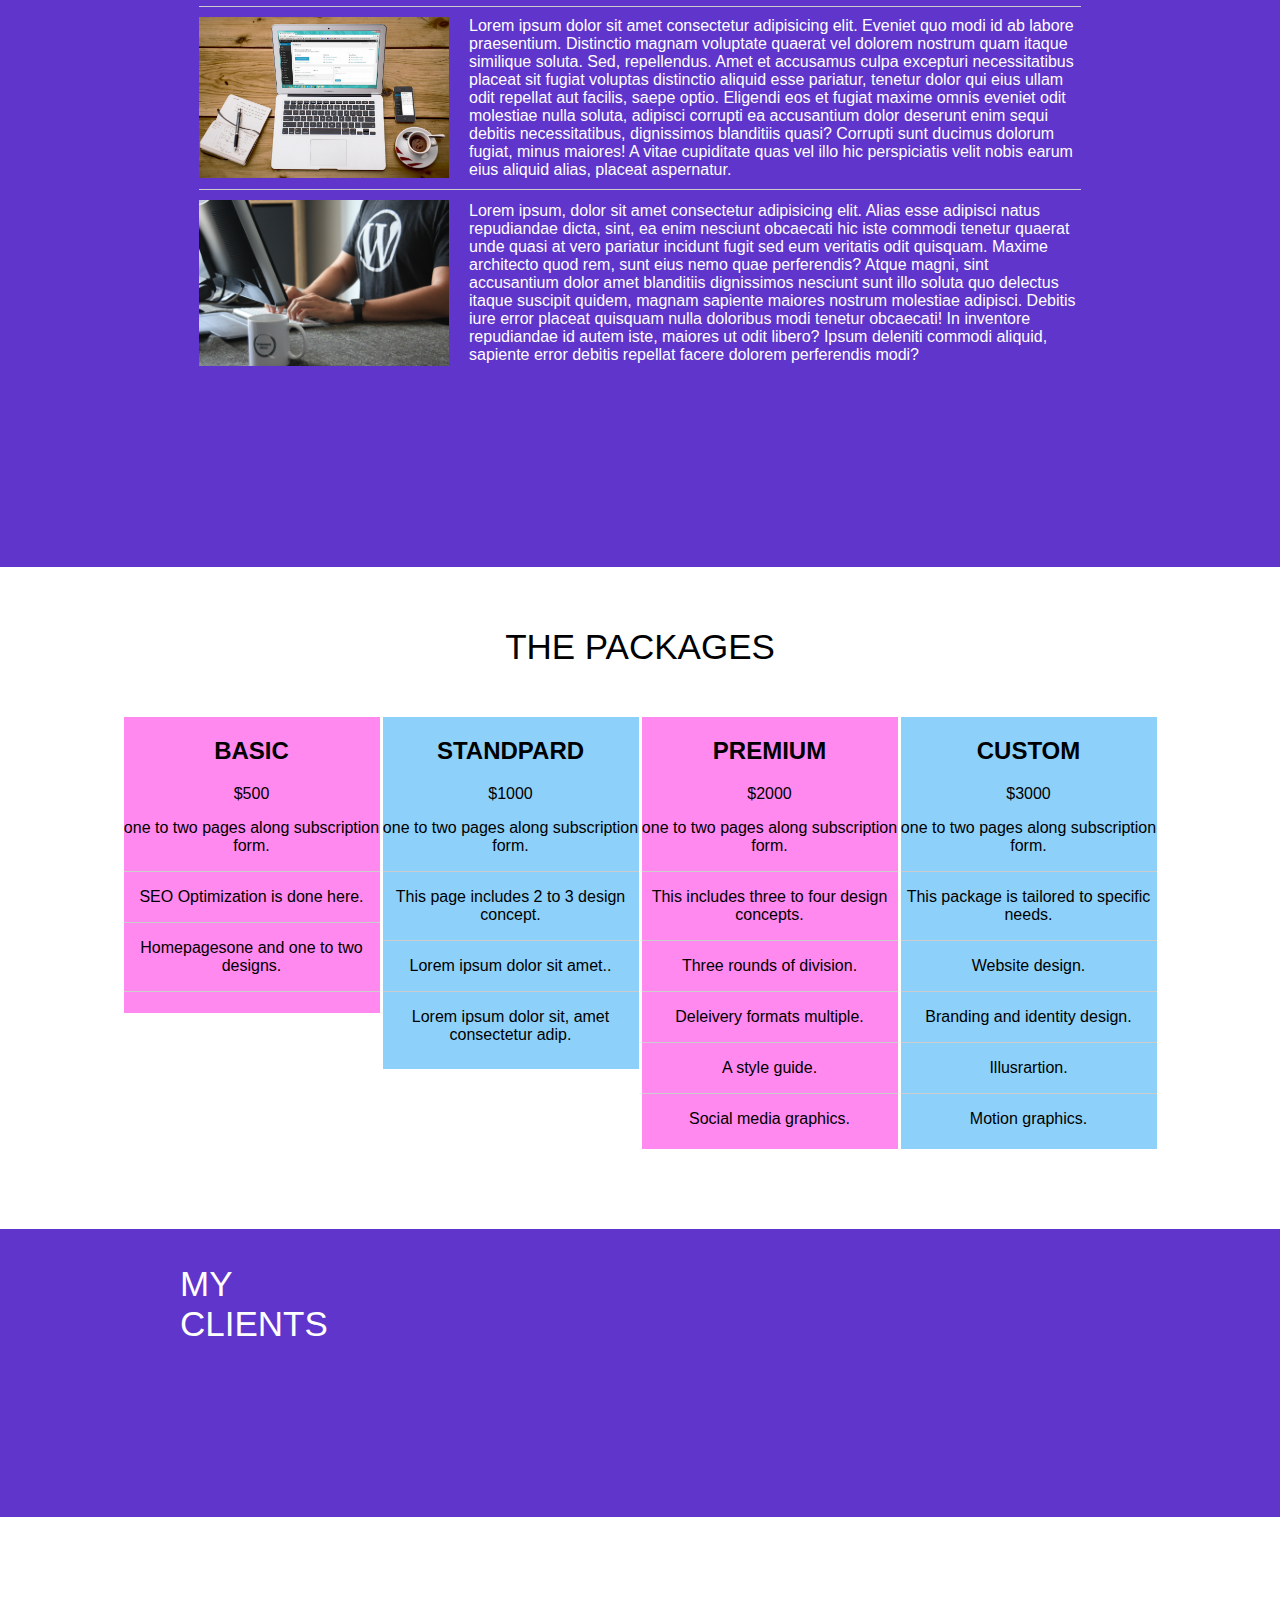
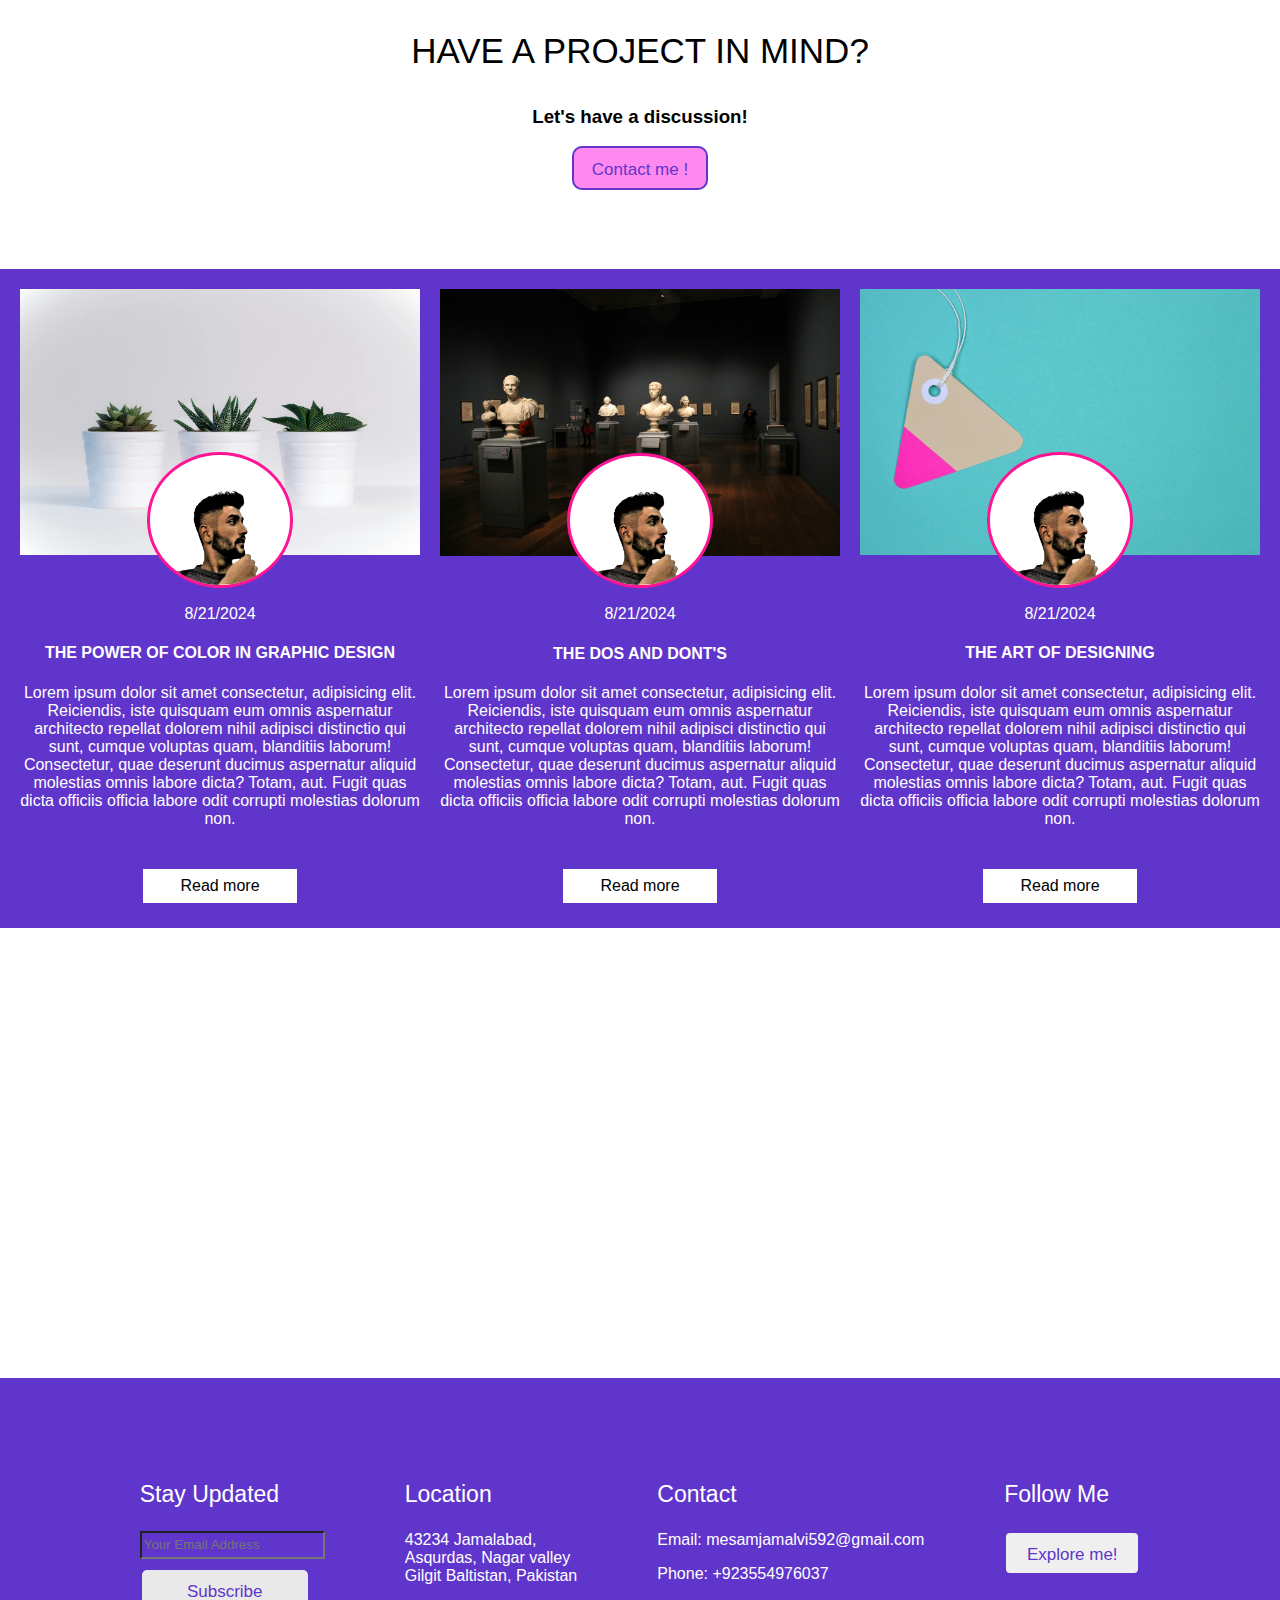
==== commit c5a95c77: "responsiveness" ====
--- a/index.html
+++ b/index.html
@@ -24,7 +24,9 @@
                   <li><a href="#">Projects</a></li>
                   <li><a href="#">Contact Us</a></li>
                   <li><a href="#" class="subscribe-button">Subscribe</a></li>
+                
               </ul>
+              <li><i class="fa-solid fa-bars"></i></li>
           </nav>
       </div>
   </header>
@@ -65,17 +67,7 @@
       </div>
     </section>
     <br />
-<style>
-  .fa-brands{
-    color:rgb(110, 20, 255);
-    font-size: 24px;
-  }
-  .fa-bullseye{
-    font-size: 80px;
-    color:lightblue;
-
-  }
-</style>
+
     <section id="sec2">
       <div class="aboutme" style="display: flex">
         <div class="dots">
@@ -90,24 +82,23 @@
           </heading>
        
           <p>
-            As I Web-developer, I beleive that the design has a power <br />
-            to make a difference in world. I strive to make websites <br />
-            that are not only visually pleasing but alsocommuncate a <br />
+            As I Web-developer, I beleive that the design has a power
+            to make a difference in world. I strive to make websites 
+            that are not only visually pleasing but alsocommuncate a 
             message and evoke emotions.
           </p>
         </div>
       </div>
     </section>
-
     <section id="sec3" style="display: flex; height: 450px">
       <div class="serve">
-        <heading style="font-size: 35px">
+        <p style="font-size: 35px">
           THESE ARE SERVICES <br />
           I PROVIDE:
-        </heading>
-
-        <p class="design1">Designing for a world </p>
-        <p class="design2"> of endless possiblities.</p>
+        </p>
+
+      <div class="para9">  <p class="design1">Designing for a world </p>
+        <p class="design2"> of endless possiblities.</p></div>
       </div>
       <div class="container7">
         <button class="box"><span>Wordpress</span></button>
@@ -147,6 +138,7 @@
     </section>
     
     <section id="cfeedback">
+      <div class="feed">
       <p style="font-size: 35px;text-align: center; ">CLIENT'S FEEDBACK</p>
       <div class="grace">
        
@@ -169,6 +161,7 @@
           </p>
         </div>
       </div>
+    </div>
     </section>
     
       
@@ -294,12 +287,46 @@
       <button style="background-color:rgb(255, 137, 239); border-radius: 10px;">Contact me !</button>
     </section>
 
+    <section id="blog-site">
+      <div class="blog-dad">
+        <div class="blog-child">
+          <img src="assets/pic1 (1).jpg" alt="blog-bg" class="cover-pic">
+          <img src="assets/img.png" alt="" class="profile-pic">
+          <p>8/21/2024</p>
+          <h4>THE POWER OF COLOR IN GRAPHIC DESIGN</h4>
+          <p>Lorem ipsum dolor sit amet consectetur, adipisicing elit. Reiciendis, iste quisquam eum omnis aspernatur architecto repellat dolorem nihil adipisci distinctio qui sunt, cumque voluptas quam, blanditiis laborum! Consectetur, quae deserunt ducimus aspernatur aliquid molestias omnis labore dicta? Totam, aut. Fugit quas dicta officiis officia labore odit corrupti molestias dolorum non. </p>
+        <a href="#" class="read-btn">Read more</a>
+        </div>
+        
+        <div class="blog-child">
+          <img src="assets/chess.jpg" alt="blog-bg" class="cover-pic">
+          <img src="assets/img.png" alt="" class="profile-pic">
+          <p>8/21/2024</p>
+          <h4>THE DOS AND DONT'S</h4>
+          <p>Lorem ipsum dolor sit amet consectetur, adipisicing elit. Reiciendis, iste quisquam eum omnis aspernatur architecto repellat dolorem nihil adipisci distinctio qui sunt, cumque voluptas quam, blanditiis laborum! Consectetur, quae deserunt ducimus aspernatur aliquid molestias omnis labore dicta? Totam, aut. Fugit quas dicta officiis officia labore odit corrupti molestias dolorum non. </p>
+        <a href="#" class="read-btn">Read more</a>
+        </div>
+        
+        <div class="blog-child">
+          <img src="assets/pexels-padrinan-1111317.jpg" alt="blog-bg" class="cover-pic">
+          <img src="assets/img.png" alt="" class="profile-pic"> 
+          <p>8/21/2024</p>
+          <h4>THE ART OF DESIGNING</h4>
+          <p>Lorem ipsum dolor sit amet consectetur, adipisicing elit. Reiciendis, iste quisquam eum omnis aspernatur architecto repellat dolorem nihil adipisci distinctio qui sunt, cumque voluptas quam, blanditiis laborum! Consectetur, quae deserunt ducimus aspernatur aliquid molestias omnis labore dicta? Totam, aut. Fugit quas dicta officiis officia labore odit corrupti molestias dolorum non. </p>
+        <a href="#" class="read-btn">Read more</a>
+        </div>
+      </div>
+    </section>
+    <section id="FAQ">
+      
+    </section>
+
     <footer>
       <div class="footer-container">
           <div class="footer-section">
               <p class="heads">Stay Updated</p>
                   <input class="email" style="height: 22px;" placeholder="Your Email Address" required> <br>
-                  <button id="fbtn" type="submit" style="">Subscribe</button>
+                  <button id="fbtn" type="submit">Subscribe</button>
               </form>
           </div>
           <div class="footer-section">
--- a/style/style.css
+++ b/style/style.css
@@ -75,14 +75,14 @@
   color:rgb(95, 53, 203);
 }
 .dadi1 {
-  width: 40%;
+  width: 50%;
   align-content: center;
   font-size: larger;
-  padding-left: 140px;
+  padding-left: 165px; 
 }
 .dadiv2 {
   margin-top: 10px;
-  width: 40%;
+  width: 50%;
   text-align: center;
   border-radius: 100%;
 }
@@ -155,6 +155,8 @@
   color: rgb(0, 0, 0);
   border-radius: 10px;
   font-size: 18px;
+  box-shadow: 5px 5px rgb(100, 100, 100);
+
 }
 
 .box:hover {
@@ -177,15 +179,18 @@
   padding-left: 50px;
 }
 #cfeedback{
-margin-top: 100px;
-
-
+  margin: 40px;
+align-content: center;
+align-self: center;
+}
+.feed{
+  justify-content: center;
+  align-content: center;
 }
 .grace{
 display: flex; 
-margin-top: 40px;
+margin-bottom: 40px;
 height: 45vh;
-margin-left: 480px;
 border-radius: 20px;
 background-color: rgb(106, 210, 251);
 width: 35%;
@@ -224,10 +229,51 @@
   align-self: center;
  padding-left: 200px;  
 
- }
+}
+#blog-site{
+  background-color:rgb(95, 53, 203) ;
+}
+ .blog-dad{
+  width: 100%;
+  padding-top: 20px;
+  display: flex;
+  align-items: center;
+  justify-content: center;
+  gap: 20px;
+}
+ .blog-child{
+  width: 70%;
+  max-width: 400px;
+  text-align: center;
+  color: white;  
+ }
+ .cover-pic{
+  display: block;
+  width: 100%;
+}
+.profile-pic{
+  width: 140px;
+  margin-top: -100px;
+  border-radius: 50%;
+  box-shadow: 0 0 0 3px deeppink;
+  background-color: white;
+
+}
+.read-btn{
+ display: inline-block;
+ text-decoration: none;
+ color: rgb(0, 0, 0);
+ background-color: white;
+ border: 2px solid #ffffff;
+ padding: 6px 35px ;
+ margin:25px 0px ;
+}
+#FAQ{
+  height: 50vh;
+  background-color: white;
+}
  #mind{
   height: 22pc;
-  
   text-align: center;
   align-content: center;
  }
@@ -257,38 +303,65 @@
   height: 40px;
   margin-top:9px;
 }
-
-@media screen and (max-width:600px)
+.fa-brands{
+  color:rgb(110, 20, 255);
+  font-size: 24px;
+  margin-right: 180px;
+}
+.fa-bullseye{
+  font-size: 80px;
+  color:rgb(255, 255, 255);
+
+}
+@media screen and (max-width:640px)
 {
+  body{
+    width: 100%;
+  }
  header{
-  width: 265%;
+  width: 100%;
+ }
+ header nav{
+  display: none;
  }
  h1{
   display: flex;
-  font-size: 50px;
+  font-size: 18px;
 }
 #capcut{
-height: 500px;
-width: auto;
-margin-left: 150px;
+display: none;
 }
 #sec2{
-   height: 450px;
-   width: 265%;
+   height: 350px;
+   width: 100%;
    
   }
   .aboutme{
     width: 100%;
   }
  .details{
-  width: 260%;
+  width: 100%;
  }
  #sec3{
-  width: 265%;
+  width: 100%;
+  flex-direction: column;
+  
+ }
+ .serve{
+ align-self: center;
+ }
+ .para9{
+  display: none;
  }
  #pros{
- width: 265%;
- justify-content: center;
+ width: 100%;
+ padding-top: 480px;
+}
+.makeup{
+  display: none;
+}
+.box{
+  width: 170px;
 }
 
 }
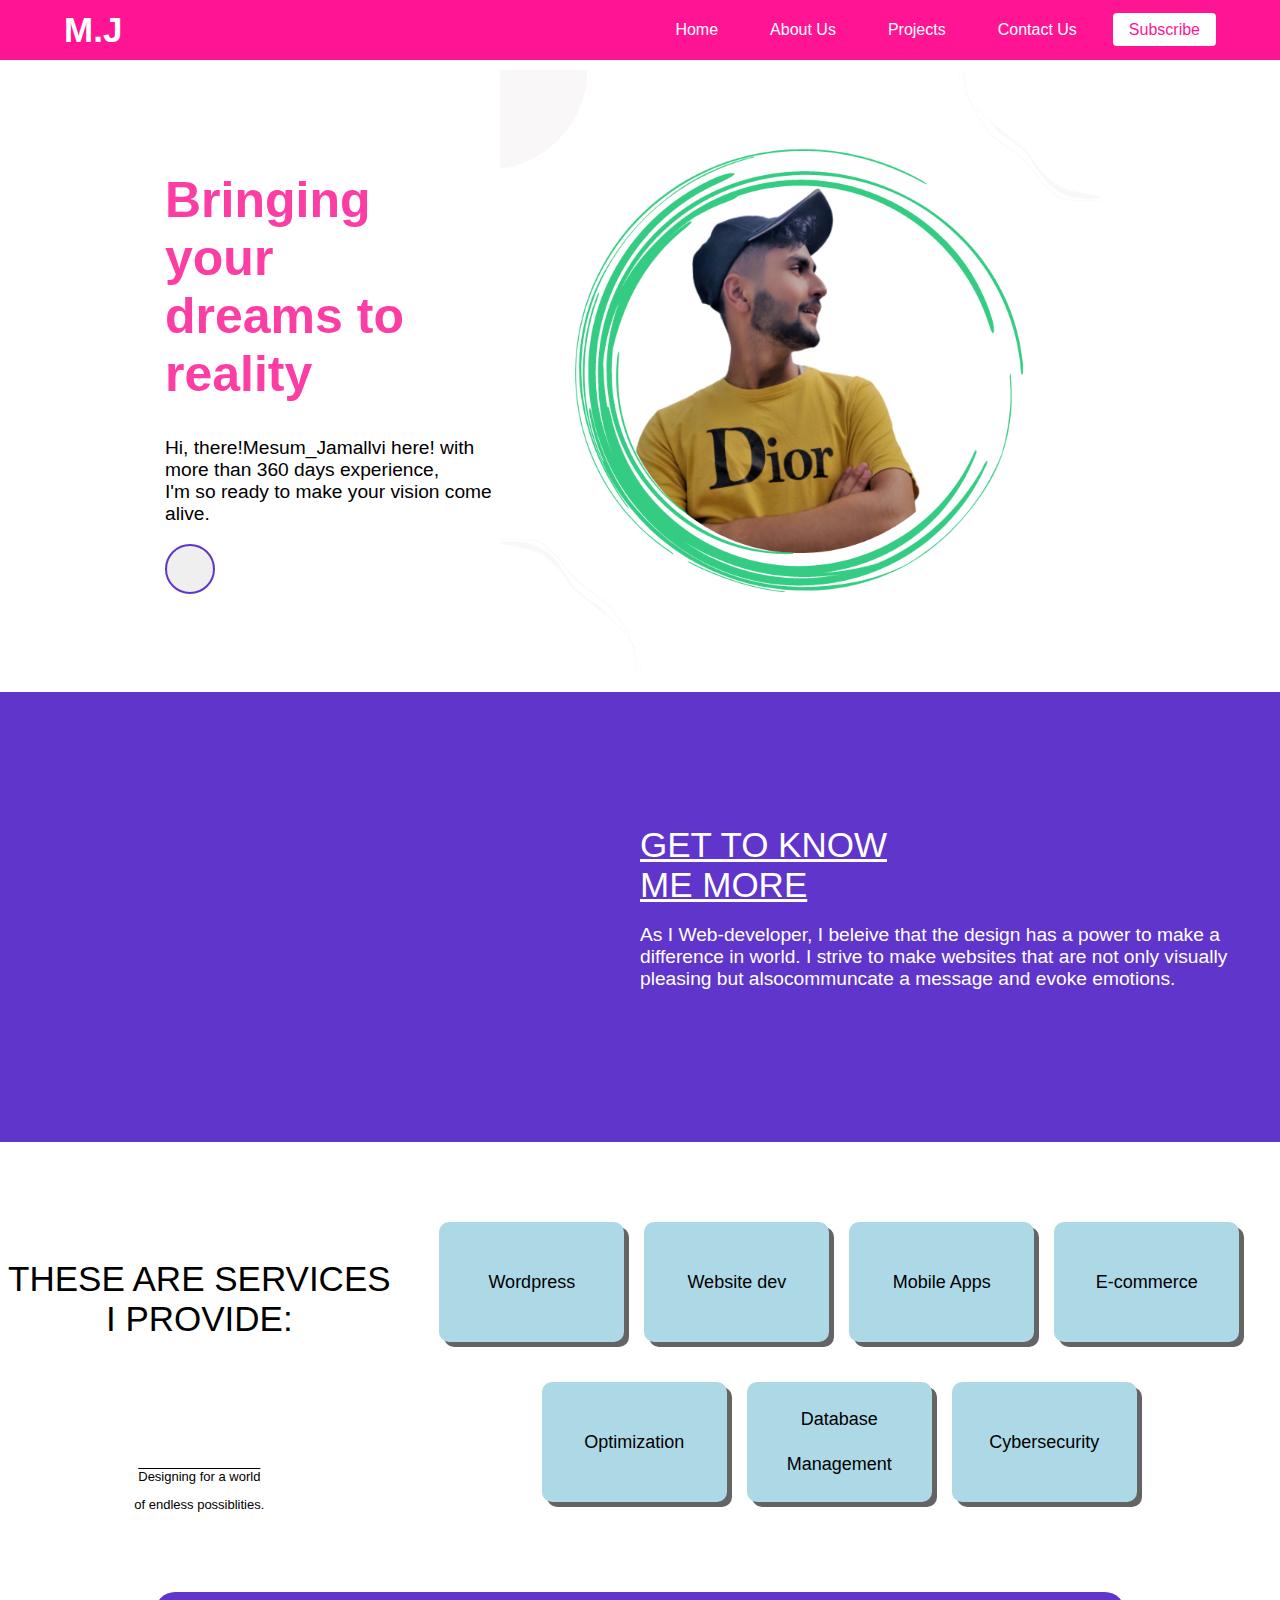
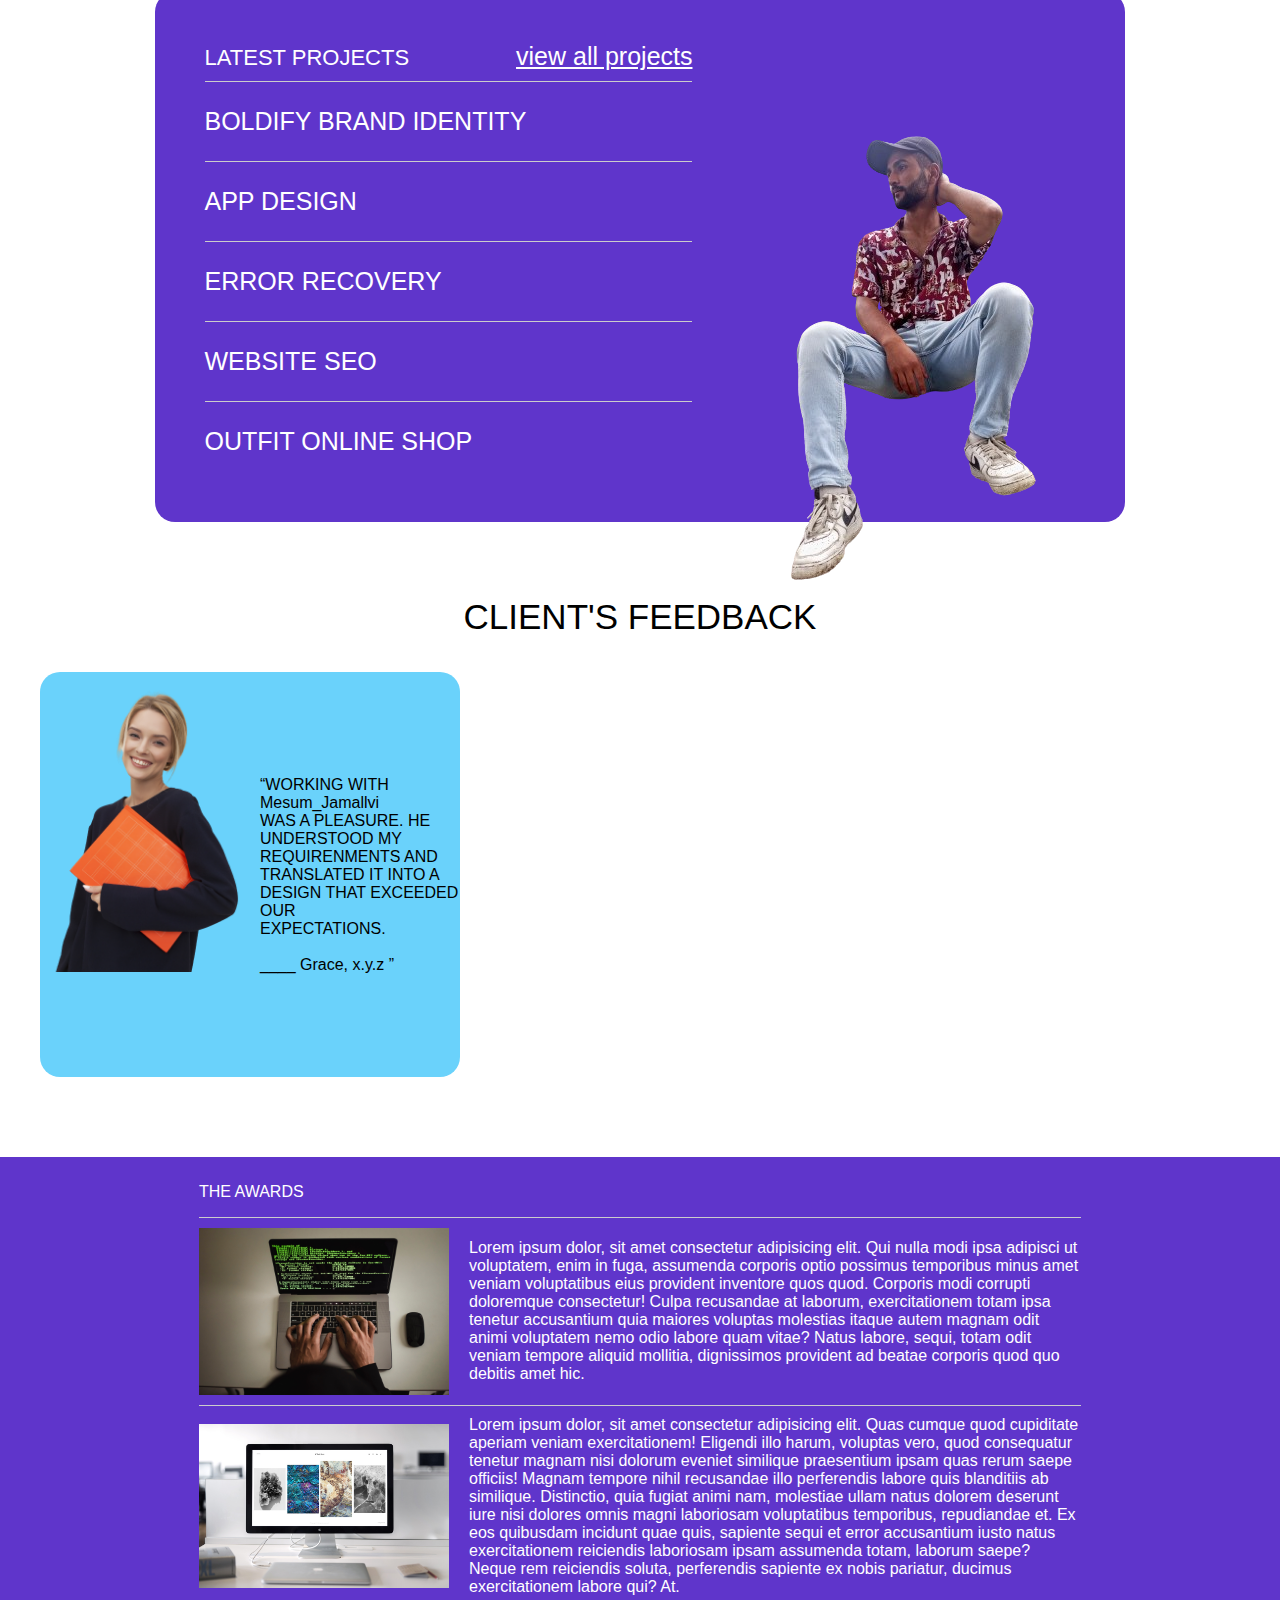
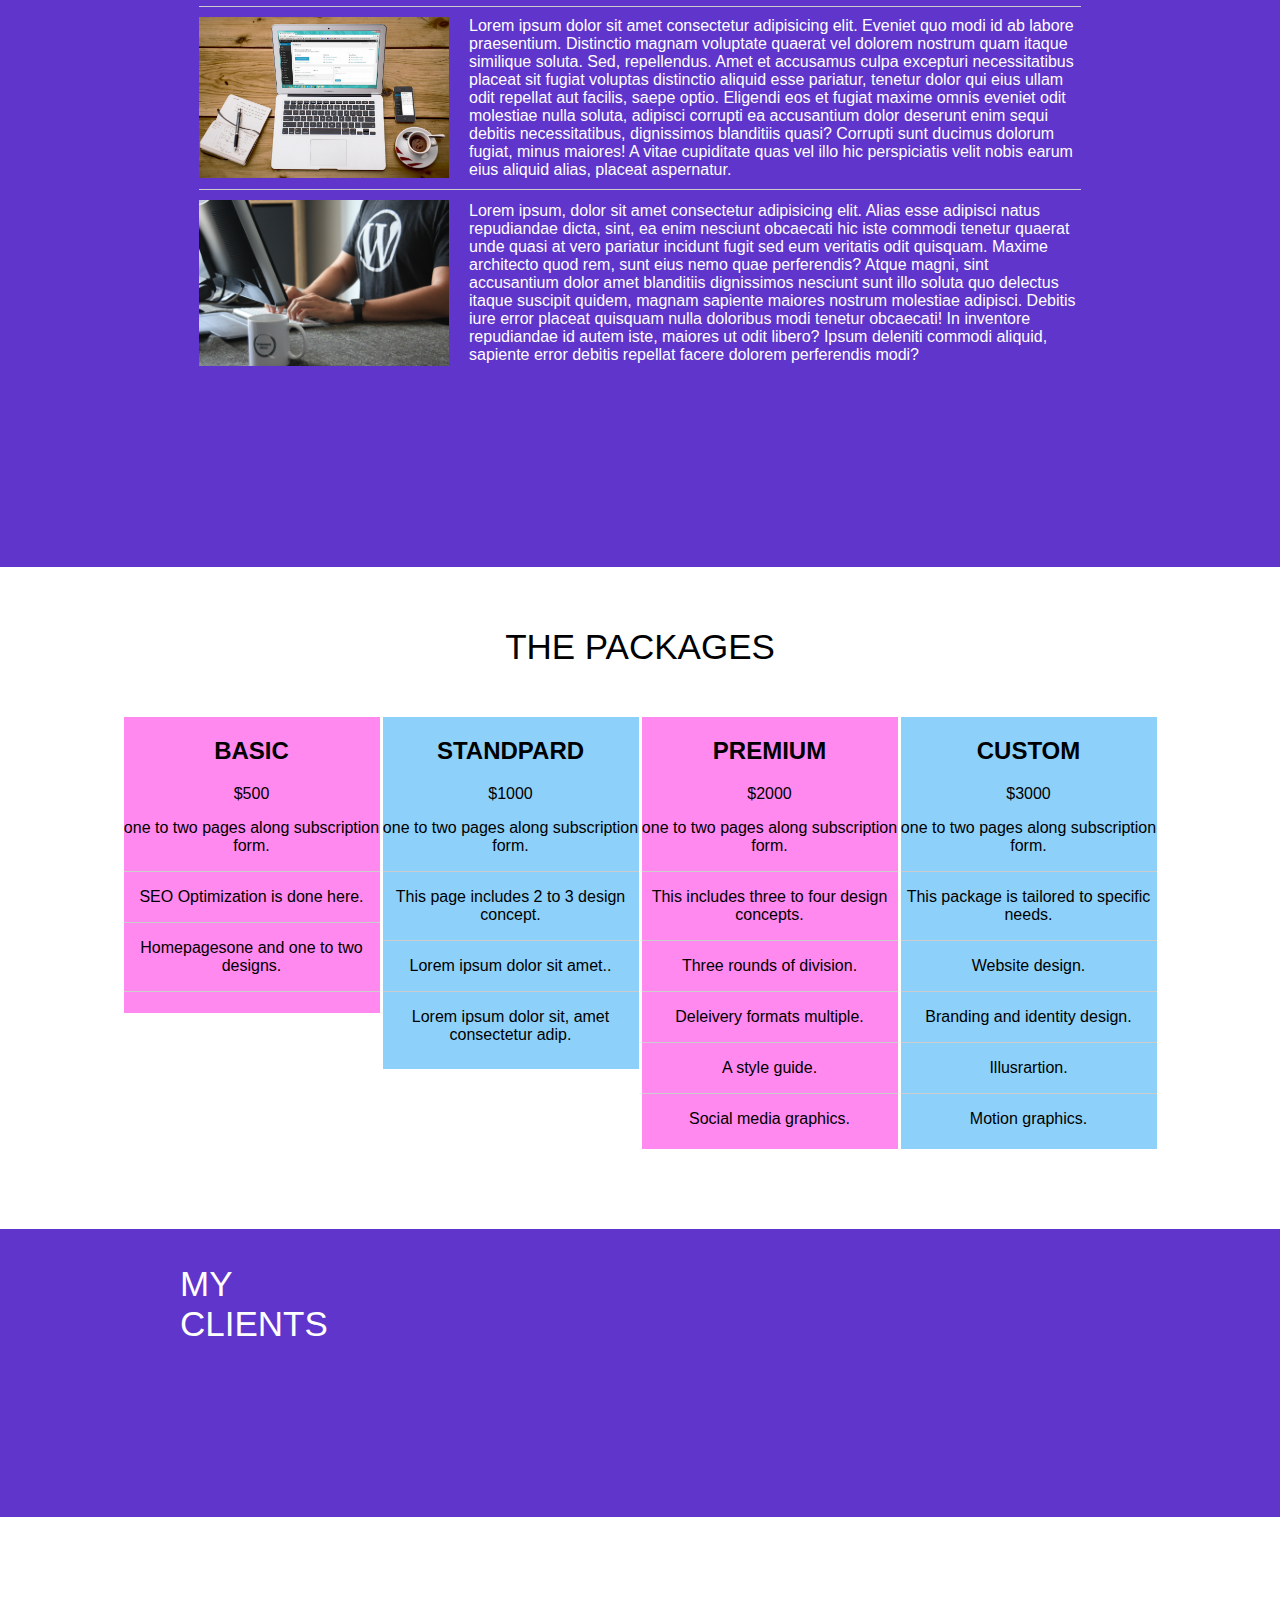
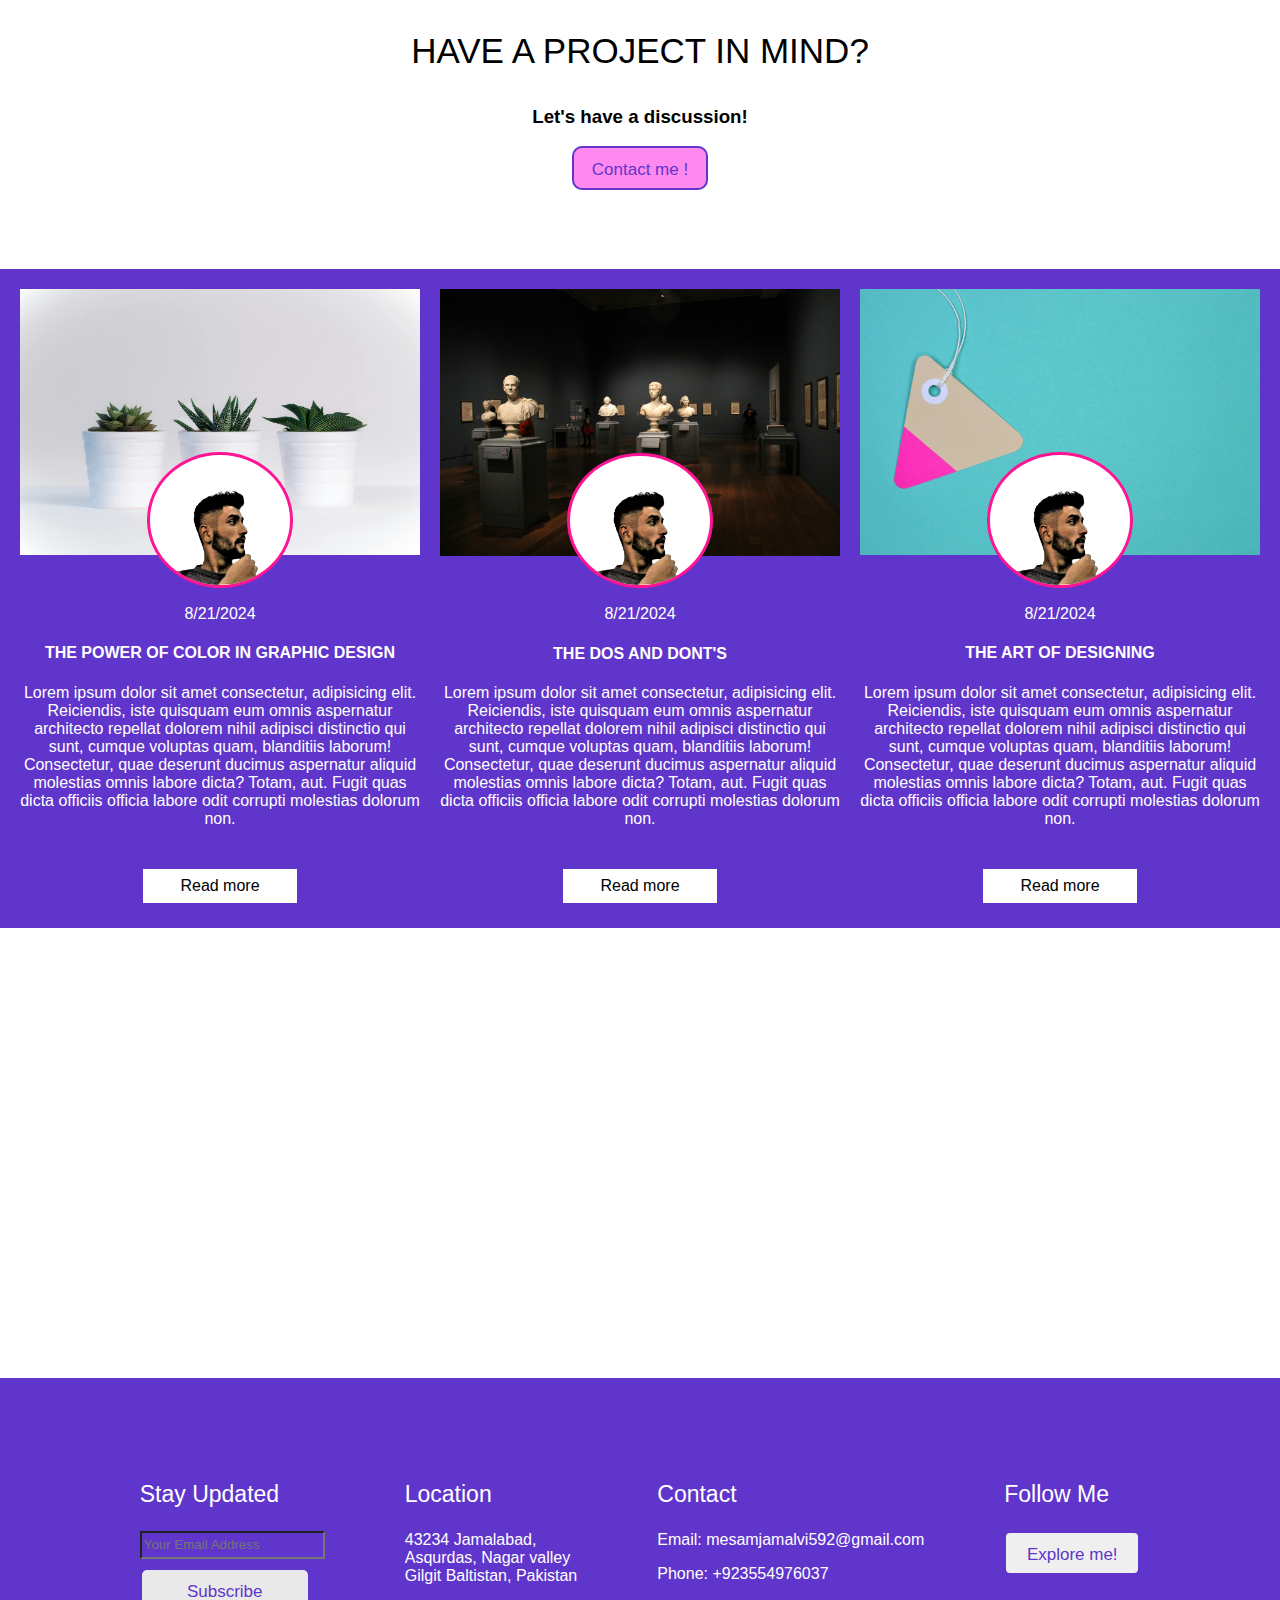
==== commit 07b18848: "responsiveness" ====
--- a/index.html
+++ b/index.html
@@ -26,7 +26,6 @@
                   <li><a href="#" class="subscribe-button">Subscribe</a></li>
                 
               </ul>
-              <li><i class="fa-solid fa-bars"></i></li>
           </nav>
       </div>
   </header>
--- a/style/style.css
+++ b/style/style.css
@@ -341,12 +341,17 @@
   }
  .details{
   width: 100%;
+  font-size: 12px;
  }
  #sec3{
   width: 100%;
   flex-direction: column;
   
  }
+ .box{
+  height: 35px;
+  border-radius: 0px;
+ }
  .serve{
  align-self: center;
  }
@@ -355,7 +360,7 @@
  }
  #pros{
  width: 100%;
- padding-top: 480px;
+ padding-top: 150px;
 }
 .makeup{
   display: none;
@@ -369,7 +374,7 @@
   margin: 0;
   padding: 0;
   box-sizing: border-box;
-  height: 100%;
+  height: %;
 }
 
 .image-section {
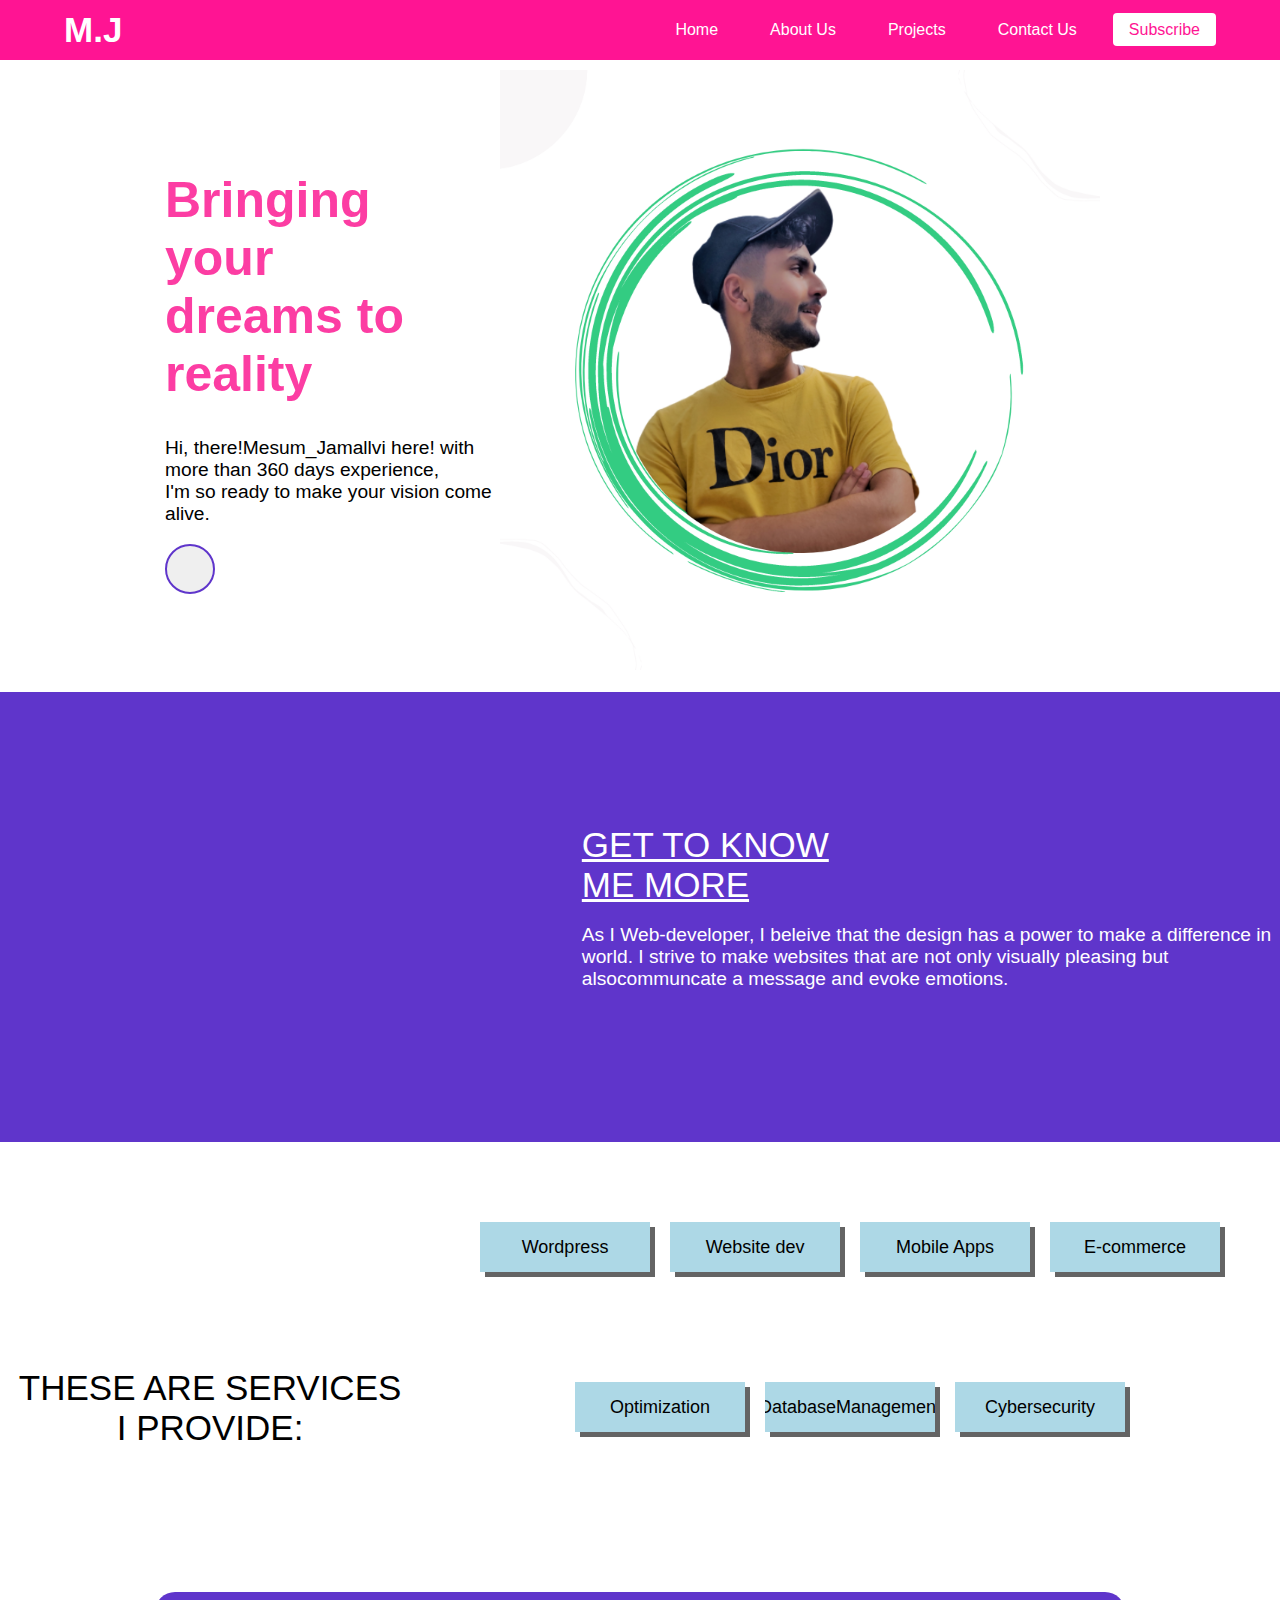
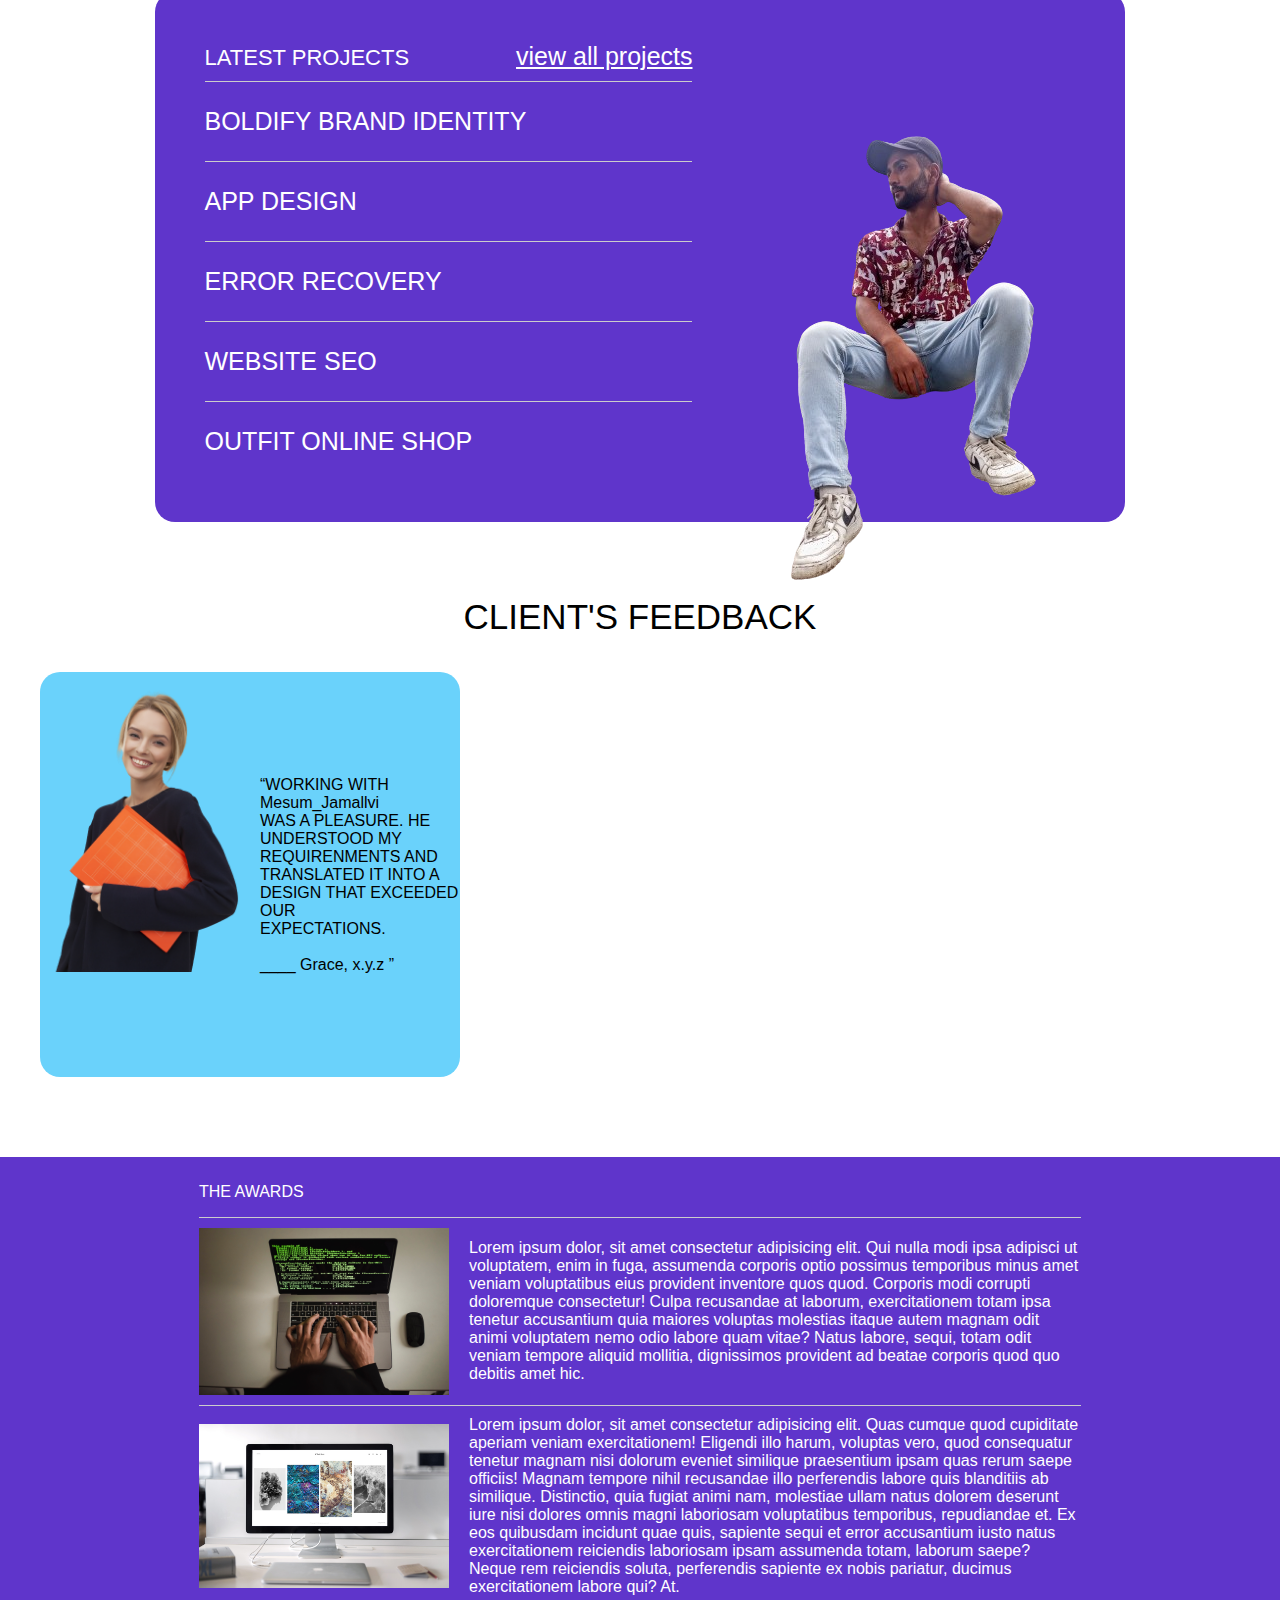
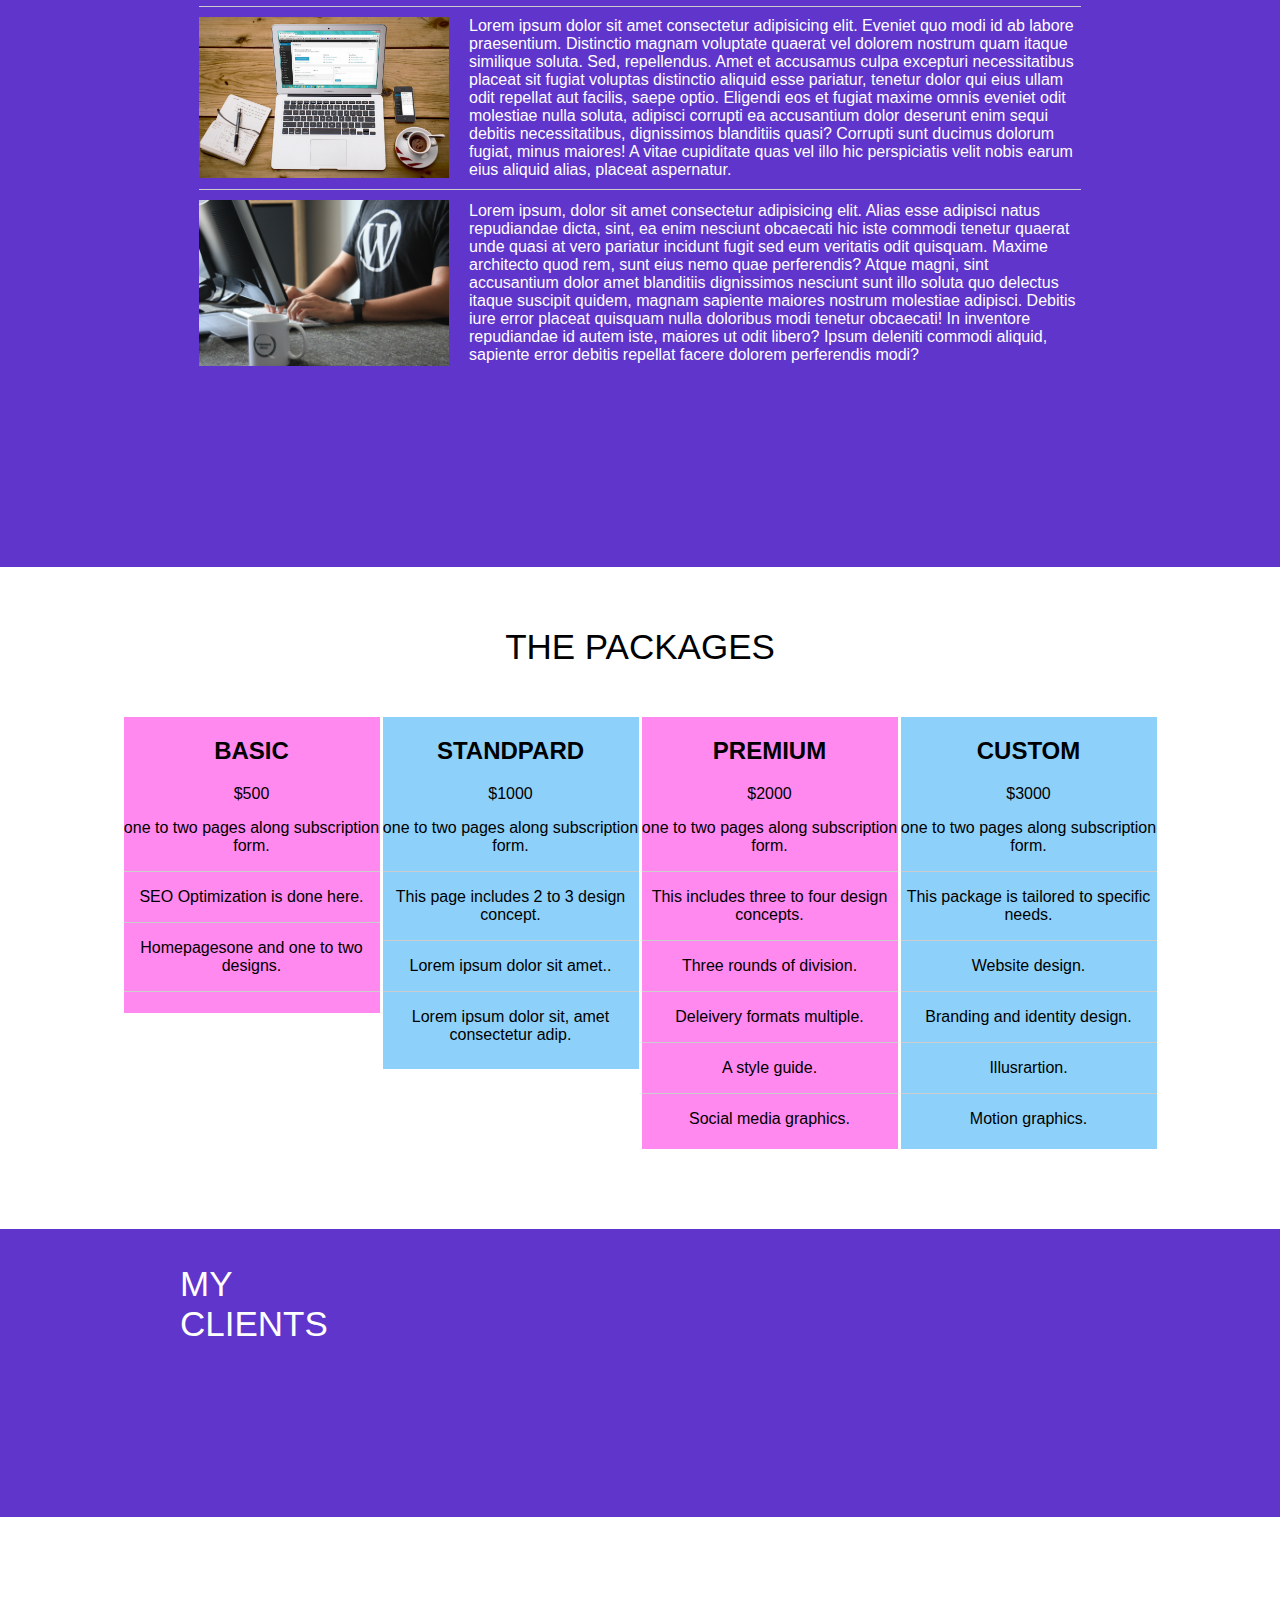
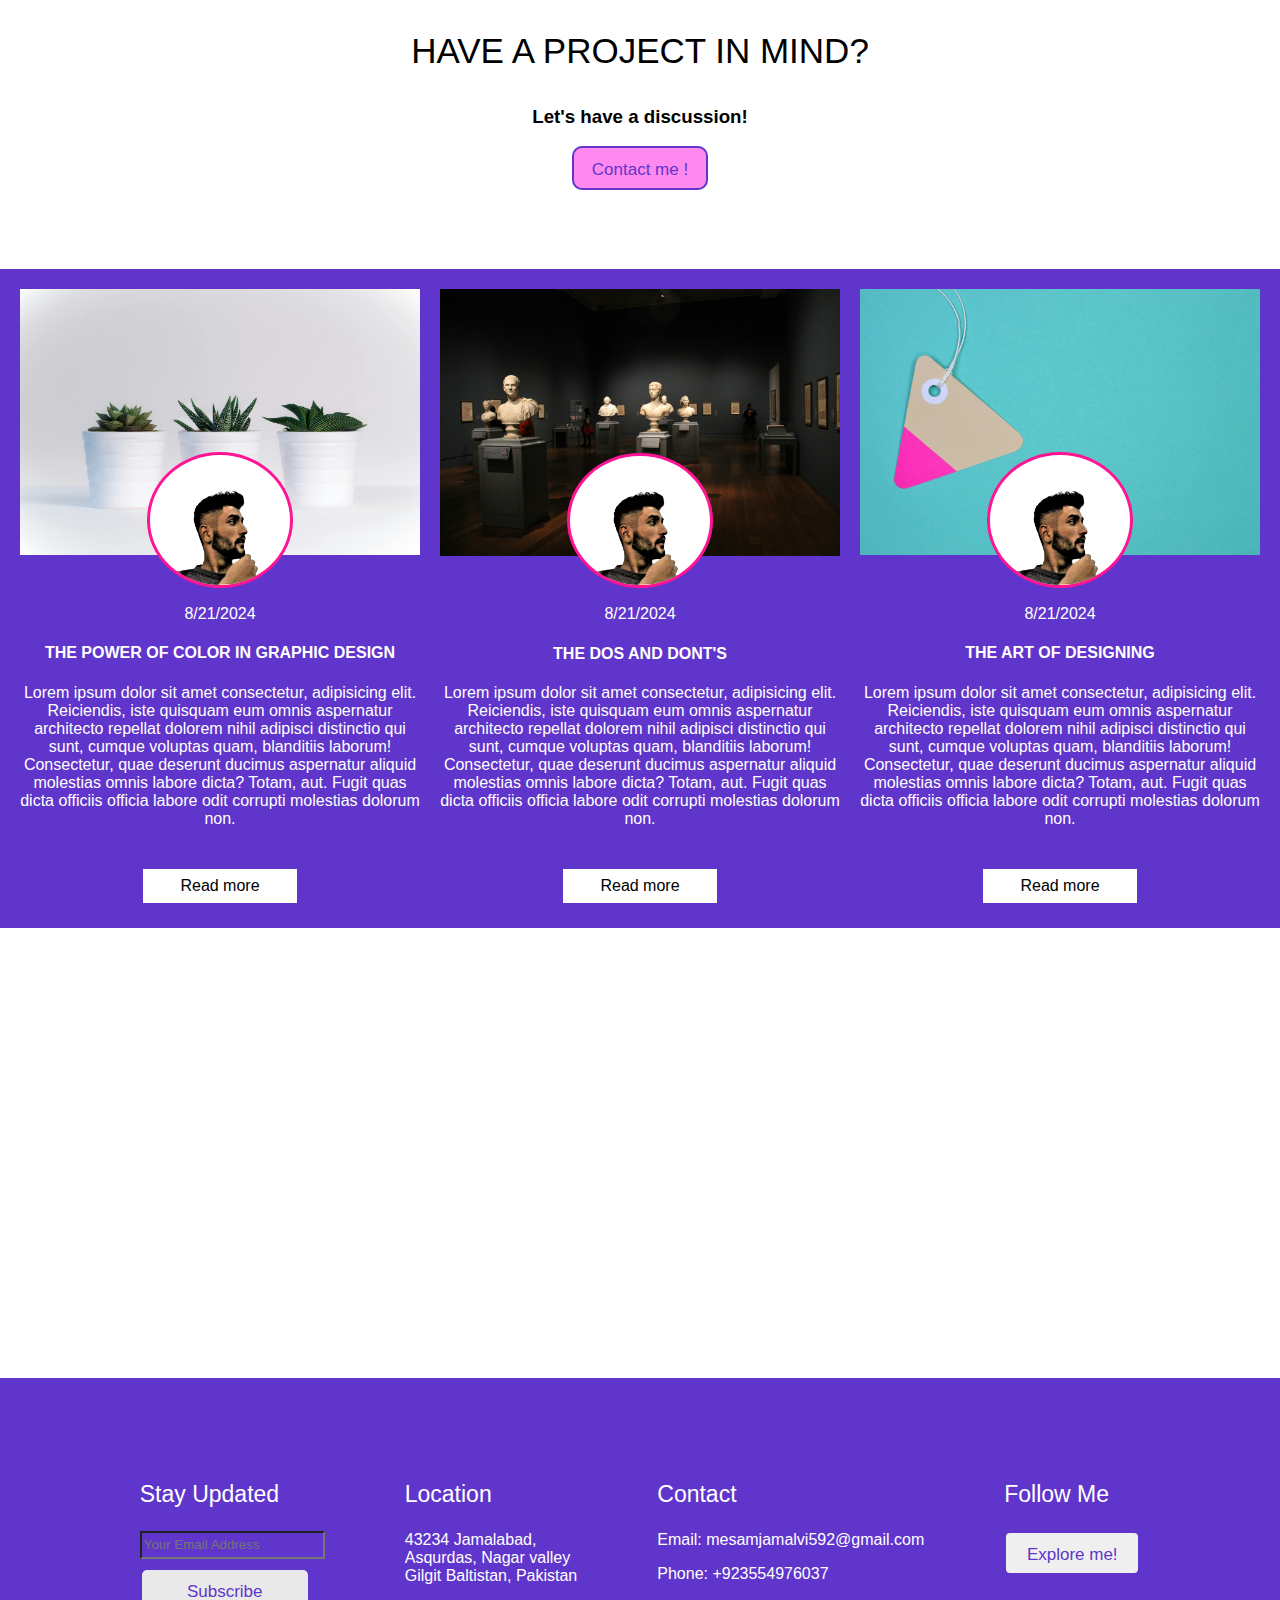
==== commit 0abcb974: "updated" ====
--- a/index.html
+++ b/index.html
@@ -24,8 +24,8 @@
                   <li><a href="#">Projects</a></li>
                   <li><a href="#">Contact Us</a></li>
                   <li><a href="#" class="subscribe-button">Subscribe</a></li>
-                
-              </ul>
+                  <div class="mob-menu"><i class="fa-solid fa-bars"></i></div>
+               </ul>
           </nav>
       </div>
   </header>
@@ -105,7 +105,7 @@
         <button class="box"><span>Mobile Apps</span></button>
         <button class="box"><span>E-commerce</span></button>
         <button class="box"><span>Optimization</span></button>
-        <button class="box"><span>Database Management</span></button>
+        <button class="box"><span>DatabaseManagement</span></button>
         <button class="box"><span>Cybersecurity</span></button>
         
       </div>
--- a/style/style.css
+++ b/style/style.css
@@ -110,7 +110,7 @@
  
 }
 .details {
-  width: 50%;
+  width: 60%;
   color: white;
   font-size: larger;
 }
@@ -145,7 +145,7 @@
 
 .box {
   width: 185px;
-  height: 120px;
+  height: 180px;
   cursor: pointer;
   justify-content: center;
   align-items: center;
@@ -313,43 +313,12 @@
   color:rgb(255, 255, 255);
 
 }
-@media screen and (max-width:640px)
-{
-  body{
-    width: 100%;
-  }
- header{
-  width: 100%;
- }
- header nav{
-  display: none;
- }
- h1{
-  display: flex;
-  font-size: 18px;
-}
-#capcut{
-display: none;
-}
-#sec2{
-   height: 350px;
-   width: 100%;
-   
-  }
-  .aboutme{
-    width: 100%;
-  }
- .details{
-  width: 100%;
-  font-size: 12px;
- }
- #sec3{
-  width: 100%;
-  flex-direction: column;
-  
- }
+.mob-menu{
+  font-size: 30px;
+  color: white;
+}
  .box{
-  height: 35px;
+  height: 50px;
   border-radius: 0px;
  }
  .serve{
@@ -358,23 +327,18 @@
  .para9{
   display: none;
  }
- #pros{
+ #{
  width: 100%;
  padding-top: 150px;
 }
-.makeup{
-  display: none;
-}
 .box{
   width: 170px;
-}
-
 }
 body, html {
   margin: 0;
   padding: 0;
   box-sizing: border-box;
-  height: %;
+  height: 100%;
 }
 
 .image-section {
@@ -467,3 +431,80 @@
   background: #3a0ca3;
 
 }
+.mob-menu{
+  display: none;
+}
+ @media (min-width:360px) and (max-width:767px)
+{
+  body{
+    width: 110%;
+  }
+ header{
+  width: 215%;
+ }
+ header nav ul li{
+  display: none;
+ }
+ h1{
+  display: flex;
+  font-size: 35px;
+}
+#capcut{
+display: none;
+}
+.fa-brands{
+  display: none;
+}
+.dadi1{
+  gap: 20px;
+}
+.dadi1 p{
+  font-size: 25px;
+}
+.bts{
+  display: none;
+}
+#sec2{
+   height: 350px;
+   width: 215%;
+   
+  }
+  .aboutme{
+    width: 100%;
+  }
+  #pros{
+    width: 215%;
+   
+  }
+ .details{
+  width: 100%;
+  font-size: 12px;
+ }
+ #sec3{
+  width: 215%;
+  flex-direction: column;
+  
+ }
+ #cfeedback{
+  width: 50%;
+ }
+ .grace{
+  height: 55vh;
+ }
+ .pdiv{
+  height: 160%;
+  flex-direction: row;
+ }
+ .pdiv p{
+  font-size: 18px;
+ }
+ .image-section{
+  height: 200vh;
+}
+#packages{
+  width: 120%;
+}
+.makeup{
+  display: none;
+}
+} 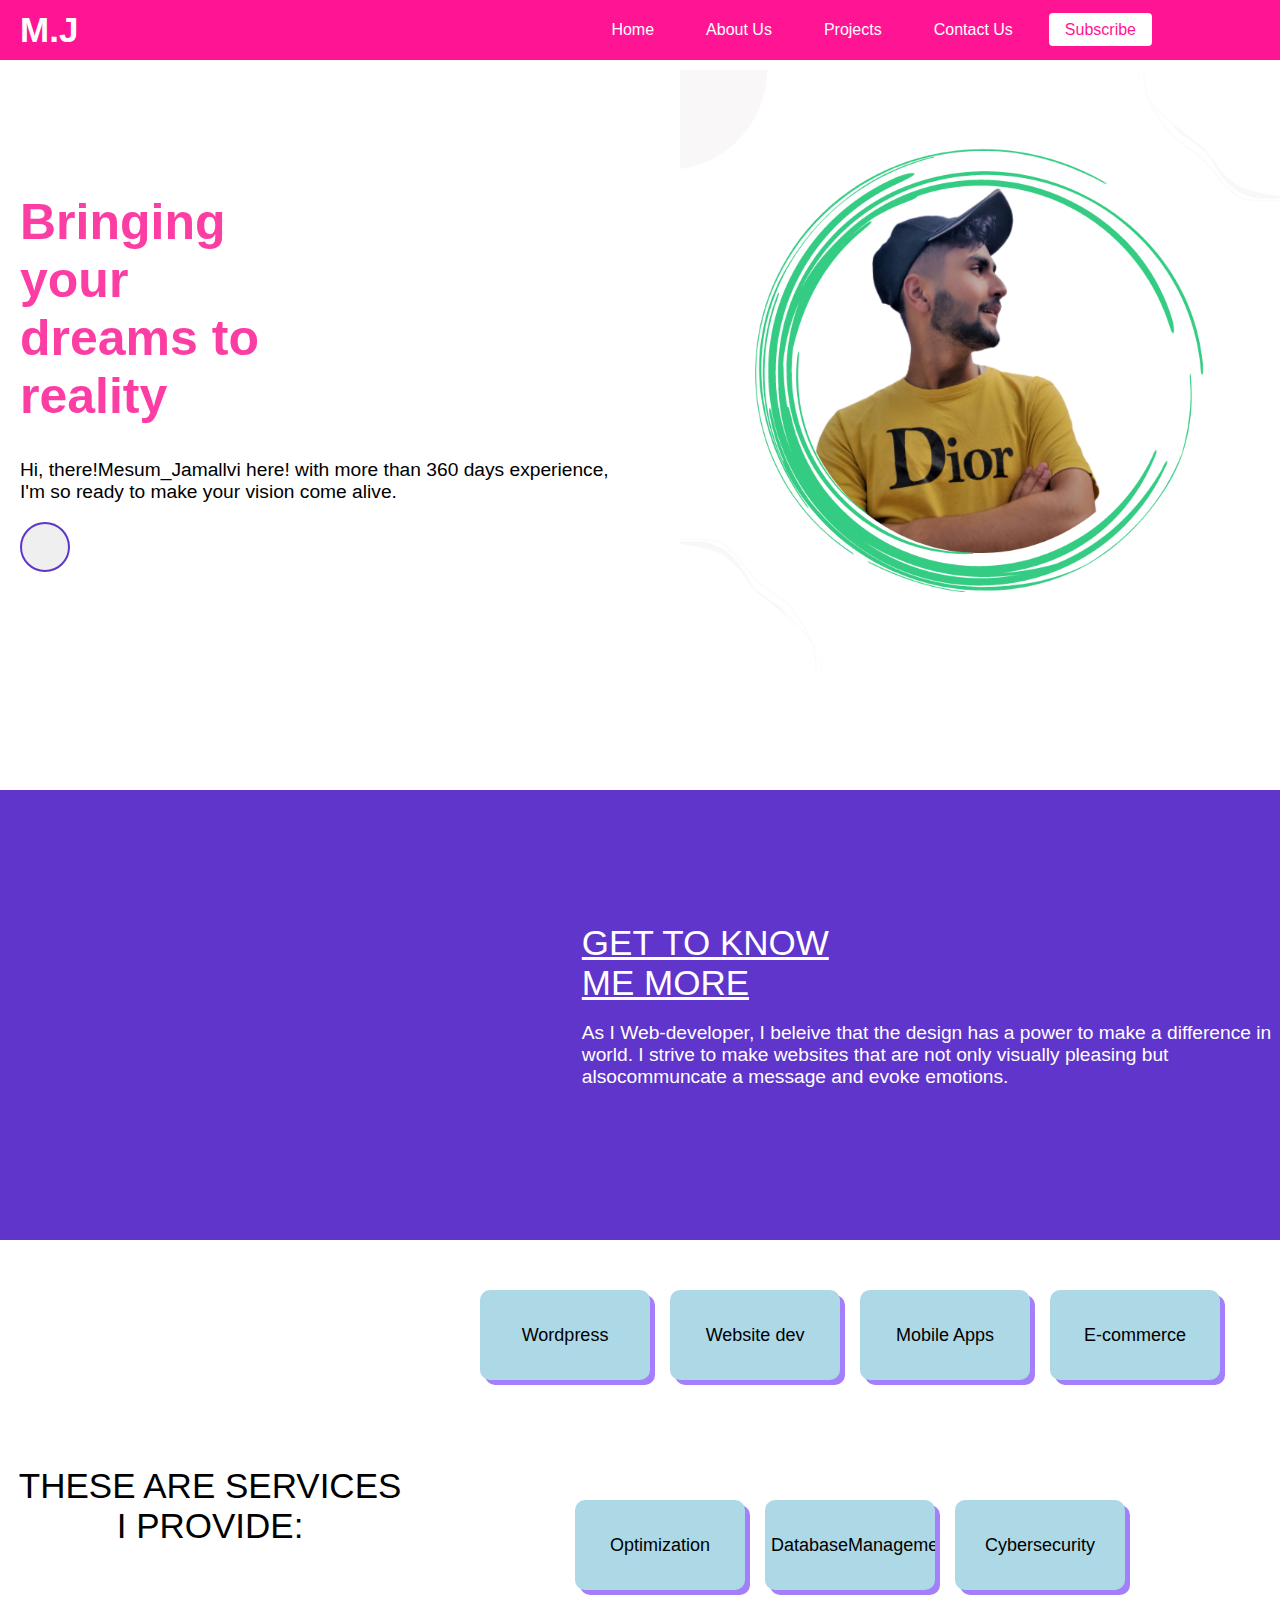
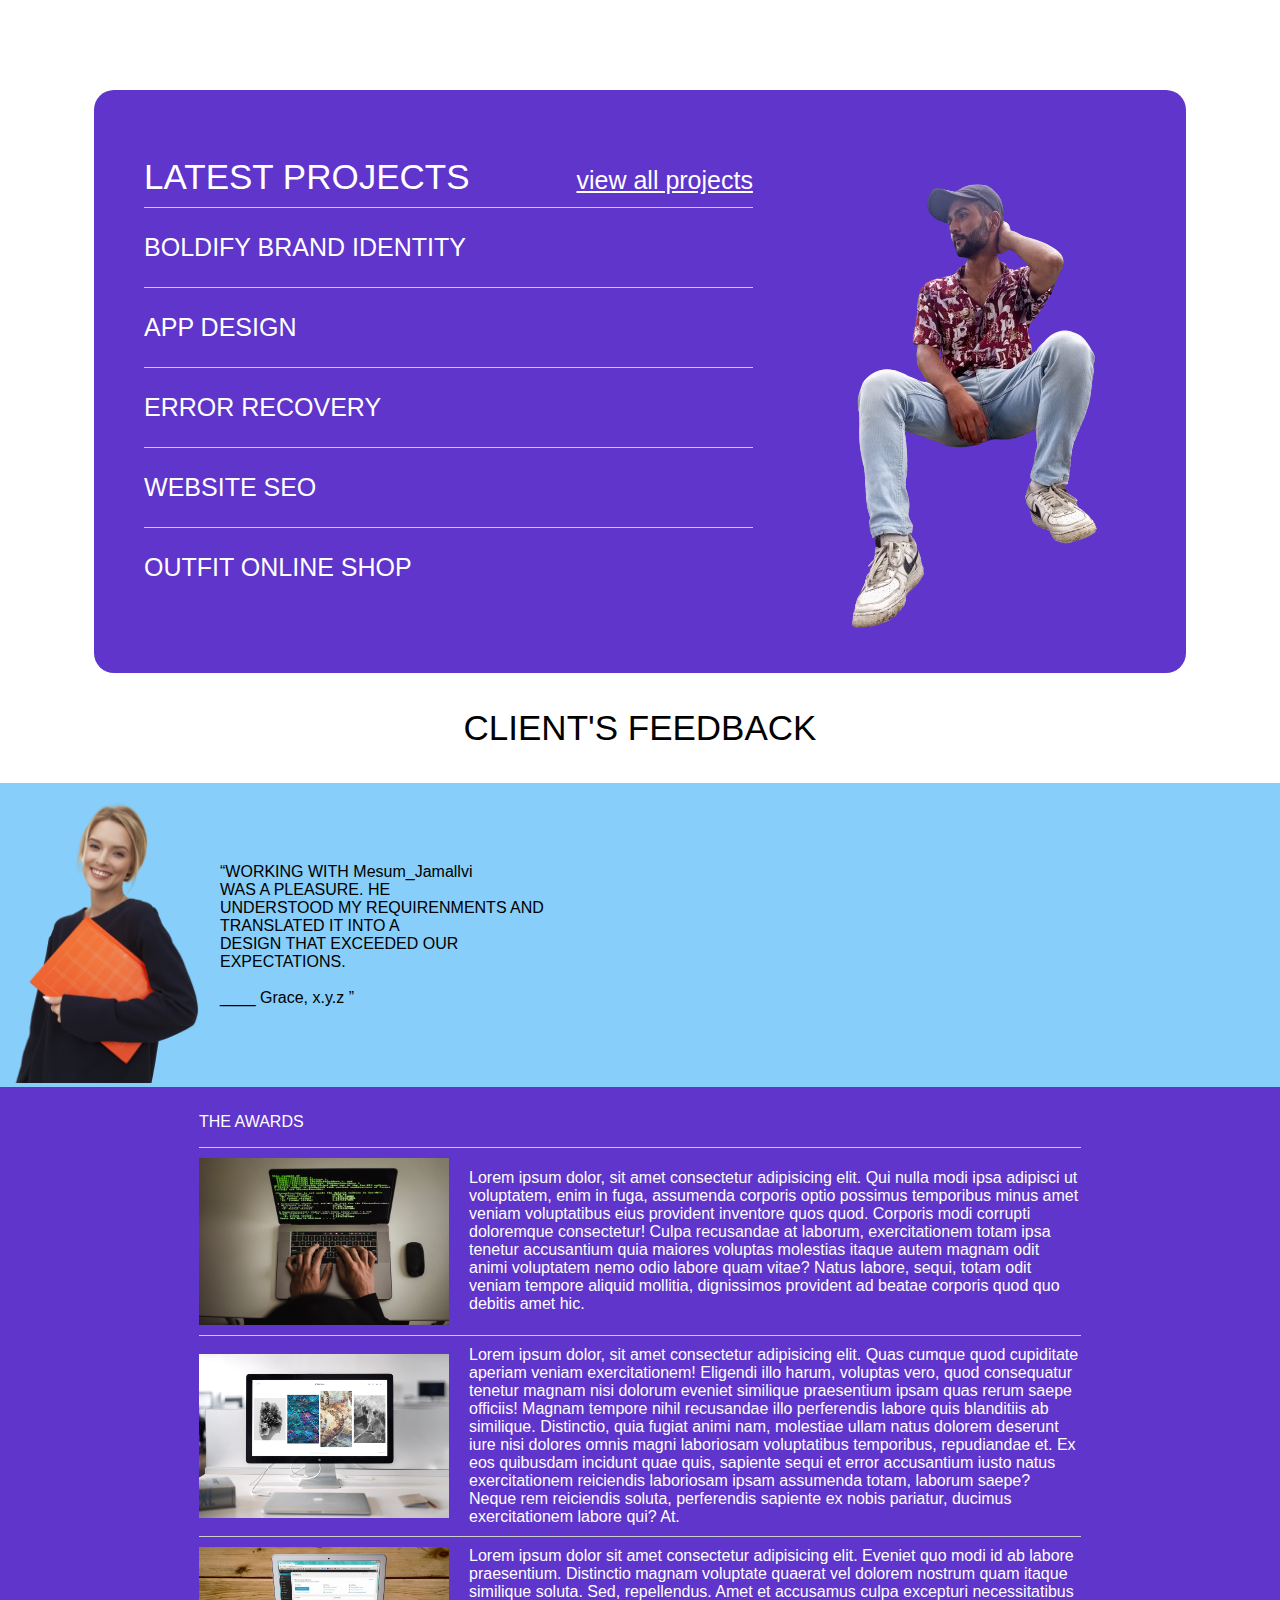
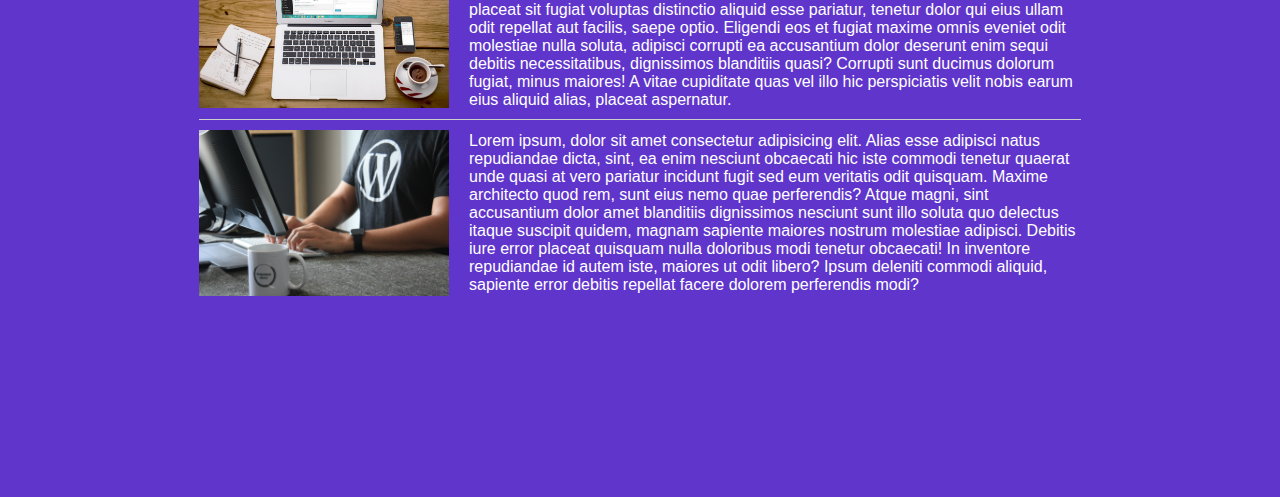
==== commit b0cf92c5: "Responsiveness" ====
--- a/index.html
+++ b/index.html
@@ -17,20 +17,23 @@
     <header>
       <div class="container">
           <div class="logo"> <span style="font-size: 35px;">M.J</span></div>
-          <nav>
+          
+          <nav class="nav-links">
               <ul>
                   <li><a href="#">Home</a></li>
                   <li><a href="#">About Us</a></li>
                   <li><a href="#">Projects</a></li>
                   <li><a href="#">Contact Us</a></li>
                   <li><a href="#" class="subscribe-button">Subscribe</a></li>
-                  <div class="mob-menu"><i class="fa-solid fa-bars"></i></div>
+              
                </ul>
           </nav>
+          <div class="mob-menu"><i class="fa-solid fa-bars"></i></div>
       </div>
   </header>
     <section id="forehead">
-      <div class="forsec" style="display: flex">
+      <div class="forsec" style="display: flex ">
+      
         <div class="dadi1">
           <h1>
             Bringing <br />
@@ -55,19 +58,18 @@
             alt="dasdf"/>
         </div>
         <div class="dadi3">
-          <nav>
+          
             <ul>
-              <a href="#"><i class="fa-brands fa-facebook"><br></i></a>
-              <a href="#"><i class="fa-brands fa-square-instagram"></i></a>
-              <a href="#"><i class="fa-brands fa-youtube"></i></a>
+              <li><i class="fa-brands fa-facebook"></i></li>
+              <li><i class="fa-brands fa-square-instagram"></i></li>
+              <li><i class="fa-brands fa-youtube"></i></li>
             </ul>
-          </nav>
+          
         </div>
       </div>
     </section>
-    <br />
-
-    <section id="sec2">
+
+     <section id="sec2">
       <div class="aboutme" style="display: flex">
         <div class="dots">
           <i class="fa-solid fa-bullseye"></i>
@@ -75,7 +77,7 @@
           <br />
         </div>
         <div class="details">
-          <heading style="font-size: 35px">
+          <heading id="get" style="font-size: 35px">
            <u> GET TO KNOW <br />
             ME MORE </u>
           </heading>
@@ -88,8 +90,8 @@
           </p>
         </div>
       </div>
-    </section>
-    <section id="sec3" style="display: flex; height: 450px">
+    </section> 
+     <section id="sec3" style="display: flex; height: 450px">
       <div class="serve">
         <p style="font-size: 35px">
           THESE ARE SERVICES <br />
@@ -114,7 +116,7 @@
       <div class="promax">
         <div class="latestpro">
           <div class="projectpro">
-            <heading style="font-size: 22px">LATEST PROJECTS</heading>
+            <heading class="head9">LATEST PROJECTS</heading>
             <span style="padding-left: 100px"
               ><a href="" style="color: white">view all projects</a></span
             >
@@ -137,8 +139,8 @@
     </section>
     
     <section id="cfeedback">
-      <div class="feed">
-      <p style="font-size: 35px;text-align: center; ">CLIENT'S FEEDBACK</p>
+       <div class="feed">
+      <p class="p1" style="font-size: 35px;text-align: center; ">CLIENT'S FEEDBACK</p>
       <div class="grace">
        
         <div class="girl">
@@ -160,12 +162,12 @@
           </p>
         </div>
       </div>
-    </div>
-    </section>
+    </div> 
+     </section>
     
       
-    <section class="image-section">
-      <div class="pdiv" >
+     <section class="image-section">
+       <div class="pdiv" >
         <p>THE AWARDS </p>
         <hr>
       <div class="image-container" style="display: flex;">
@@ -188,11 +190,11 @@
           <p>Lorem ipsum, dolor sit amet consectetur adipisicing elit. Alias esse adipisci natus repudiandae dicta, sint, ea enim nesciunt obcaecati hic iste commodi tenetur quaerat unde quasi at vero pariatur incidunt fugit sed eum veritatis odit quisquam. Maxime architecto quod rem, sunt eius nemo quae perferendis? Atque magni, sint accusantium dolor amet blanditiis dignissimos nesciunt sunt illo soluta quo delectus itaque suscipit quidem, magnam sapiente maiores nostrum molestiae adipisci. Debitis iure error placeat quisquam nulla doloribus modi tenetur obcaecati! In inventore repudiandae id autem iste, maiores ut odit libero? Ipsum deleniti commodi aliquid, sapiente error debitis repellat facere dolorem perferendis modi?</p>
       </div>
     </div>
-  </section>
-    <section id="packages" style="margin-top: 60px">
-      <p style="font-size: 35px; text-align: center">THE PACKAGES</p>
-
-      <div class="packets">
+  <!-- </section>
+    <section id="packages" style="margin-top: 60px"> -->
+      <!-- <p style="font-size: 35px; text-align: center">THE PACKAGES</p> -->
+
+      <!-- <div class="packets">
         <div
           class="basic"
           style="
@@ -260,10 +262,10 @@
           <hr />
           <p>Motion graphics.</p>
         </div>
-      </div>
-    </section>
-
-    <section id="myclients" style="margin-top: 5pc;">
+      </div> -->
+    <!-- </section> -->
+
+    <!-- <section id="myclients" style="margin-top: 5pc;">
       <div class="clients" style="display: flex;">
         <div class="text"><p>MY CLIENTS</p></div>
         <div class="logos2">
@@ -274,19 +276,19 @@
         
         </div>
       </div>
-    </section>
-    <style>
+    </section> -->
+    <!-- <style>
       .logos{
         color: white  ;
       }
-    </style>
-    <section id="mind">
+    </style> -->
+    <!-- <section id="mind">
       <p style="font-size: 35px;">HAVE A PROJECT IN MIND?</p>
       <h3 style="font-size: x-larger;">Let's have a discussion!</h3> 
       <button style="background-color:rgb(255, 137, 239); border-radius: 10px;">Contact me !</button>
-    </section>
-
-    <section id="blog-site">
+    </section> -->
+
+    <!-- <section id="blog-site">
       <div class="blog-dad">
         <div class="blog-child">
           <img src="assets/pic1 (1).jpg" alt="blog-bg" class="cover-pic">
@@ -295,31 +297,31 @@
           <h4>THE POWER OF COLOR IN GRAPHIC DESIGN</h4>
           <p>Lorem ipsum dolor sit amet consectetur, adipisicing elit. Reiciendis, iste quisquam eum omnis aspernatur architecto repellat dolorem nihil adipisci distinctio qui sunt, cumque voluptas quam, blanditiis laborum! Consectetur, quae deserunt ducimus aspernatur aliquid molestias omnis labore dicta? Totam, aut. Fugit quas dicta officiis officia labore odit corrupti molestias dolorum non. </p>
         <a href="#" class="read-btn">Read more</a>
-        </div>
+        </div> -->
         
-        <div class="blog-child">
+        <!-- <div class="blog-child">
           <img src="assets/chess.jpg" alt="blog-bg" class="cover-pic">
           <img src="assets/img.png" alt="" class="profile-pic">
           <p>8/21/2024</p>
           <h4>THE DOS AND DONT'S</h4>
           <p>Lorem ipsum dolor sit amet consectetur, adipisicing elit. Reiciendis, iste quisquam eum omnis aspernatur architecto repellat dolorem nihil adipisci distinctio qui sunt, cumque voluptas quam, blanditiis laborum! Consectetur, quae deserunt ducimus aspernatur aliquid molestias omnis labore dicta? Totam, aut. Fugit quas dicta officiis officia labore odit corrupti molestias dolorum non. </p>
         <a href="#" class="read-btn">Read more</a>
-        </div>
+        </div> -->
         
-        <div class="blog-child">
+        <!-- <div class="blog-child">
           <img src="assets/pexels-padrinan-1111317.jpg" alt="blog-bg" class="cover-pic">
           <img src="assets/img.png" alt="" class="profile-pic"> 
           <p>8/21/2024</p>
           <h4>THE ART OF DESIGNING</h4>
           <p>Lorem ipsum dolor sit amet consectetur, adipisicing elit. Reiciendis, iste quisquam eum omnis aspernatur architecto repellat dolorem nihil adipisci distinctio qui sunt, cumque voluptas quam, blanditiis laborum! Consectetur, quae deserunt ducimus aspernatur aliquid molestias omnis labore dicta? Totam, aut. Fugit quas dicta officiis officia labore odit corrupti molestias dolorum non. </p>
         <a href="#" class="read-btn">Read more</a>
-        </div>
-      </div>
+        </div> -->
+      <!-- </div>
     </section>
     <section id="FAQ">
       
-    </section>
-
+    </section> -->
+<!-- 
     <footer>
       <div class="footer-container">
           <div class="footer-section">
@@ -349,7 +351,7 @@
               </div>
           </div>
       </div>
-  </footer>
+  </footer> -->
   </body>
 </html>
  --- a/style/style.css
+++ b/style/style.css
@@ -1,5 +1,7 @@
 body{
   font-family: "Gill Sans", "Gill Sans MT","Trebuchet MS", sans-serif;
+  margin: 0;
+  padding: 0;
 }
 
 header {
@@ -14,15 +16,13 @@
 
 .container {
   width: 90%;
-  height: 40px;
-  max-width: 1200px;
-  margin: 0 auto;
   display: flex;
   justify-content: space-between;
   align-items: center;
 }
 .logo {
   font-size: 26px;
+  padding-left:20px ;
   font-weight: bold;
   color: #ffffff;
 }
@@ -74,15 +74,21 @@
 .bts{
   color:rgb(95, 53, 203);
 }
+.forsec{
+  display: flex;
+  flex-wrap: wrap;
+  align-content: center;
+  justify-items: center;
+  justify-content: space-between;
+  padding-left: 20px;
+}
 .dadi1 {
-  width: 50%;
   align-content: center;
   font-size: larger;
-  padding-left: 165px; 
+  
 }
 .dadiv2 {
   margin-top: 10px;
-  width: 50%;
   text-align: center;
   border-radius: 100%;
 }
@@ -95,8 +101,12 @@
    width: auto;
    border-radius: 100%"
 }
+.dadi3{
+  align-content: center;
+}
 .dadi3 ul{
-  margin-top: 450px;
+  list-style: none;
+
   flex-direction: column;
 }
 .dots{
@@ -138,24 +148,23 @@
   display: flex;
   flex-wrap: wrap;
   gap: 20px;
-  padding-top: 80px;
-  height: 300px;
+  margin-top: 50px;
+  
   justify-content: center;
 }
 
 .box {
-  width: 185px;
-  height: 180px;
+  width: 20px;
+  height: 90px;
   cursor: pointer;
   justify-content: center;
   align-items: center;
   border-style: none; 
   background-color: lightblue;
-  display: flex;
+  border-radius: 10px;
   color: rgb(0, 0, 0);
-  border-radius: 10px;
   font-size: 18px;
-  box-shadow: 5px 5px rgb(100, 100, 100);
+  box-shadow: 5px 5px rgb(163, 127, 252);
 
 }
 
@@ -173,42 +182,35 @@
   justify-content: center;
   
 }
-.latestpro{
-  width:85%;
-  height: 34pc;
-  padding-left: 50px;
-}
-#cfeedback{
-  margin: 40px;
-align-content: center;
-align-self: center;
-}
-.feed{
-  justify-content: center;
-  align-content: center;
-}
-.grace{
-display: flex; 
-margin-bottom: 40px;
-height: 45vh;
-border-radius: 20px;
-background-color: rgb(106, 210, 251);
-width: 35%;
-}
-.opnion{
-  align-self: center;
-  padding-left: 20px
-}
-
 .promax{
-  padding-top: 50px; 
-  height: 30pc;
+  align-items: center;
   display: flex;
   border-radius: 20px;
   background-color: rgb(95, 53, 203);
   font-size: 25px;
   color: white;
 }
+.latestpro{
+  width:85%;
+
+  padding-left: 50px;
+}
+
+.grace{
+display: flex;
+background-color: lightskyblue;
+align-content: center;
+}
+.girl img{
+  height:350px;
+ 
+}
+.opnion{
+ align-self: center;
+ padding-left: 20px;
+}
+
+
 .text{
 font-size: 35px;
 padding-left: 180px;
@@ -304,7 +306,8 @@
   margin-top:9px;
 }
 .fa-brands{
-  color:rgb(110, 20, 255);
+  list-style: none;
+  color:rgb(109, 19, 255);
   font-size: 24px;
   margin-right: 180px;
 }
@@ -315,22 +318,16 @@
 }
 .mob-menu{
   font-size: 30px;
-  color: white;
-}
- .box{
-  height: 50px;
-  border-radius: 0px;
- }
+  color: rgb(0, 0, 0);
+}
+
  .serve{
  align-self: center;
  }
  .para9{
   display: none;
  }
- #{
- width: 100%;
- padding-top: 150px;
-}
+
 .box{
   width: 170px;
 }
@@ -421,7 +418,9 @@
   left: 100%;
   transition: all 0.7s;
 }
-
+.h1{
+  display: none;
+}
 button:hover:before {
   top: -30px;
   left: -30px;
@@ -434,77 +433,153 @@
 .mob-menu{
   display: none;
 }
- @media (min-width:360px) and (max-width:767px)
-{
-  body{
-    width: 110%;
-  }
- header{
-  width: 215%;
- }
- header nav ul li{
+.head9{
+  font-size: 35px
+}
+
+/* mobile responsiveness */
+
+@media (min-width:360px)  and (max-width:767px){
+  /* header here */
+  .nav-links{
+    display: none;
+  }
+  .mob-menu{
+    display: block;
+    color: white;
+    justify-content: space-around;
+  }
+  /* hero-section here */
+  .dadi1{
+    text-align: center;
+  }
+  .dadiv2{
+    display: none;
+  }
+  .dadi3{
   display: none;
- }
- h1{
-  display: flex;
-  font-size: 35px;
-}
-#capcut{
-display: none;
-}
-.fa-brands{
+  }
+  
+  .forsec{
+    justify-content: center;
+  }
+  .dadi1 h1{
+    font-size: 30px;
+  }
+  #sec2{
+    margin-top: 18px;
+  }
+  .dots{
+    display: flex;
+    flex-direction: column;
+    align-content:end;
+    size: 10px;
+  }
+  .fa-bullseye{
+    font-size: 40px;
+    
+  }
+  #get{
+    font-size: 15px;
+  }
+  .details heading{
+    font-size: 11px;
+  }
+  #sec3{
+    display: flex;
+    flex-direction: column;
+
+    & .box{
+      height: 40px;
+      width: auto;
+      border-radius: 5px;
+      margin-bottom: 20px;
+    }
+  }
+  .bold{
+    font-size: 15px;
+  }
+  .makeup{
+    display: none;
+  }
+  #pros{
+    margin-top: 120px;
+    & heading{
+      font-size: 18px;
+    }
+  }
+  .girl{
+    display: none;
+  }
+  .image-section{
+    margin-top:20px;
+    width: 100%;
+    height: auto;
+
+  }
+  .pdiv{
+    & img{
+      display: none;
+    }
+  }
+}
+
+/* Tablet responsiveness starts here */
+
+@media (min-width:768px) and (max-width:1024px) {
+  .nav-links{
+    display: none;
+  }
+  .mob-menu{
+    display: block;
+    color: white;
+    justify-content: space-around;
+  }
+  /* hero-section here */
+  .dadi1{
+    text-align: center;
+  }
+  .dadi3{
   display: none;
-}
-.dadi1{
-  gap: 20px;
-}
-.dadi1 p{
-  font-size: 25px;
-}
-.bts{
-  display: none;
-}
-#sec2{
-   height: 350px;
-   width: 215%;
-   
-  }
-  .aboutme{
+  }
+  
+  .forsec{
+    justify-content: center;
+  }
+  .dadi1 h1{
+    font-size: 32px;
+  } 
+  #cfeedback{
+    align-items: center;
+    align-self: center;
+    align-content: center;
+    text-align: center;
+    justify-content: center;
+    justify-items: center;
+  }
+  #sec3{
+    display: flex;
+    flex-direction: column;
+
+    & .box{
+      height: 65px;
+      border-radius: 5px;
+      margin-bottom: 10px;
+    }
+  }
+  #pros{
+    margin-top: 50px;
+  }
+  .head9{
+    font-size: 12px;
+  }
+  .image-section{
+    margin-top:20px;
     width: 100%;
-  }
-  #pros{
-    width: 215%;
-   
-  }
- .details{
-  width: 100%;
-  font-size: 12px;
- }
- #sec3{
-  width: 215%;
-  flex-direction: column;
-  
- }
- #cfeedback{
-  width: 50%;
- }
- .grace{
-  height: 55vh;
- }
- .pdiv{
-  height: 160%;
-  flex-direction: row;
- }
- .pdiv p{
-  font-size: 18px;
- }
- .image-section{
-  height: 200vh;
-}
-#packages{
-  width: 120%;
-}
-.makeup{
-  display: none;
-}
-} +    height: auto;
+
+  }
+  .pdiv{
+    
+  }
+}